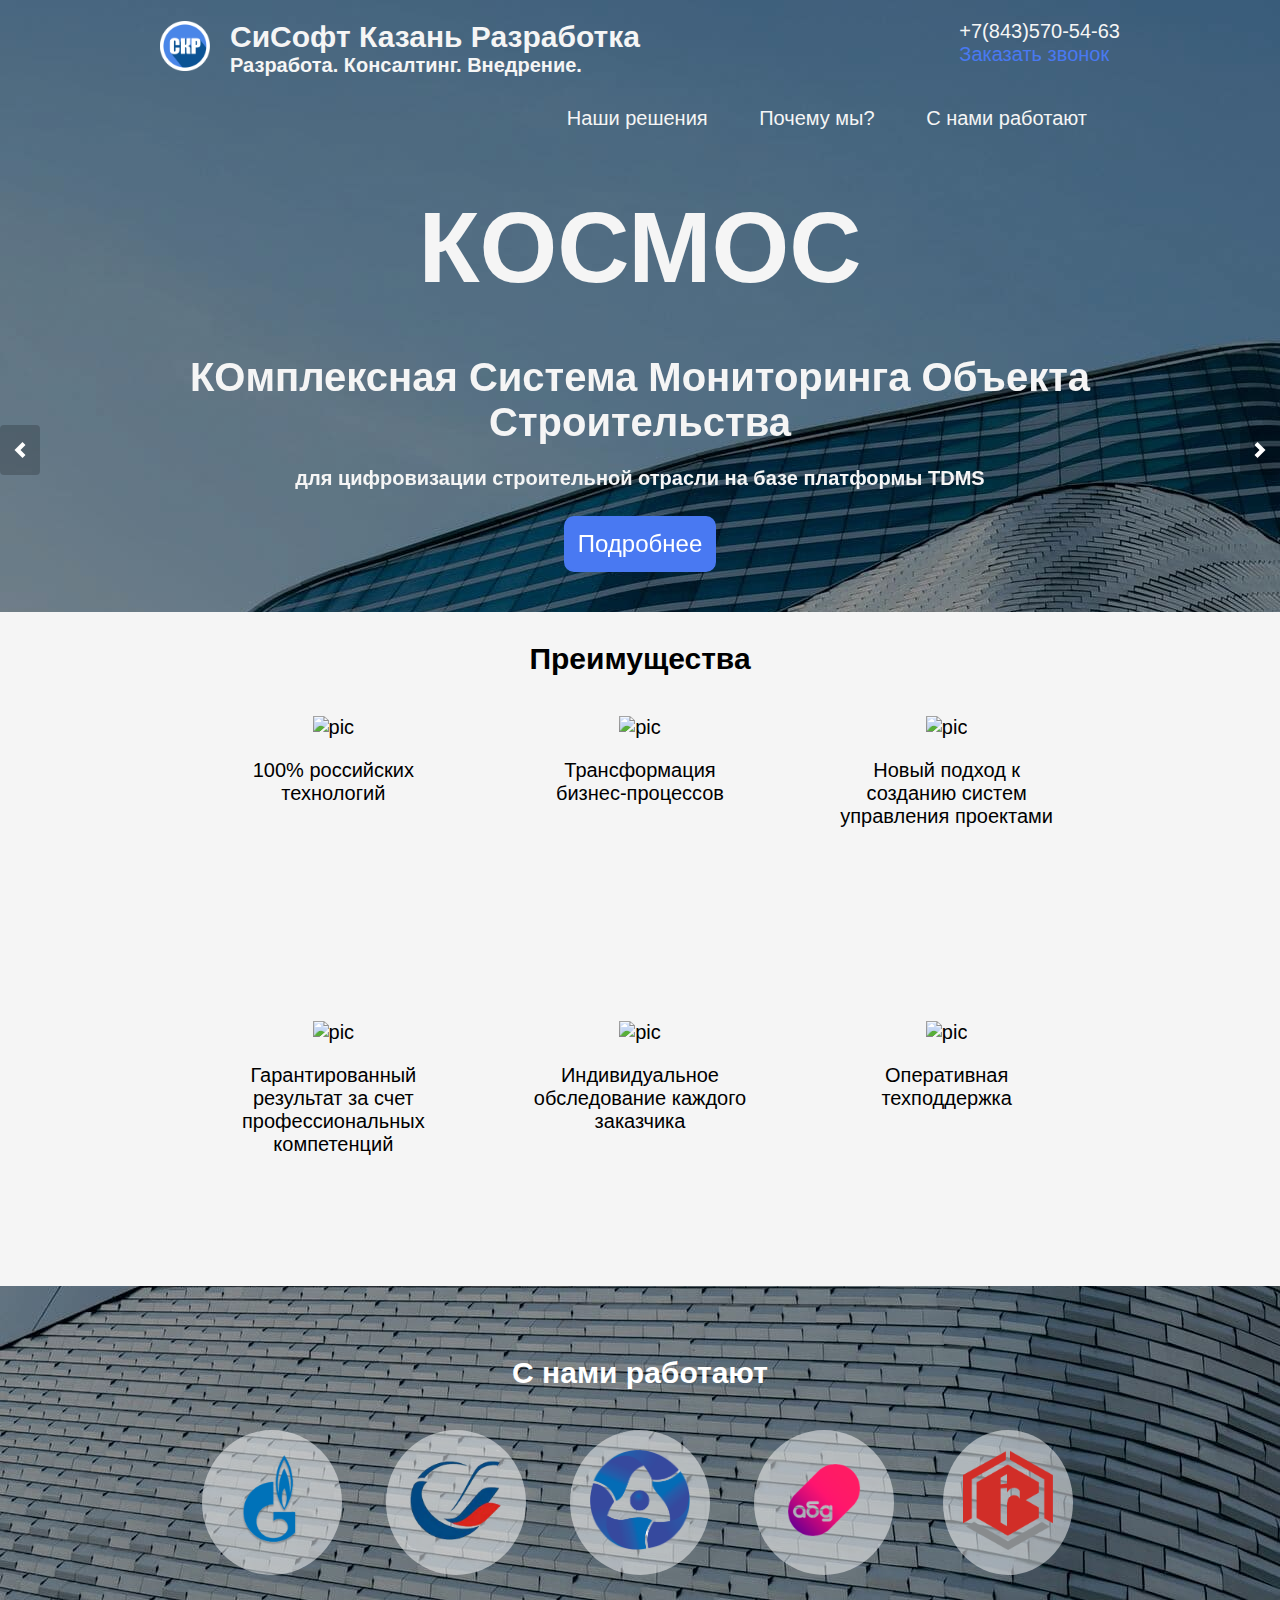
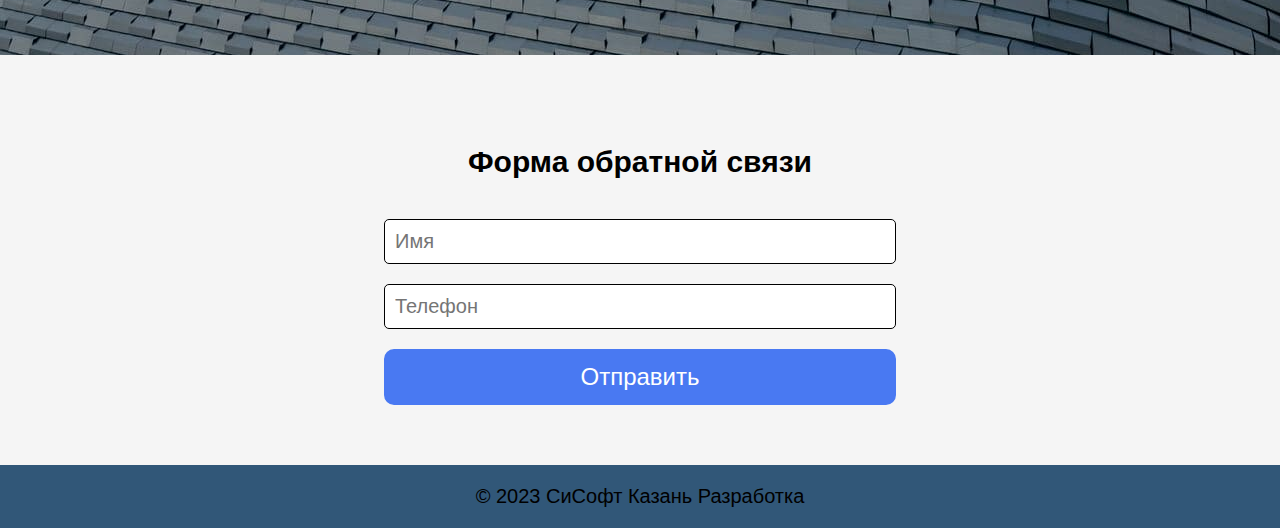
==== index.html @ 2f91ba8f "added new pages" ====
<!DOCTYPE html>
<html lang="en">

<head>
    <meta charset="UTF-8">
    <meta http-equiv="X-UA-Compatible" content="IE=edge">
    <meta name="viewport" content="width=device-width, initial-scale=1.0">
    <meta name="author" content="Sam Razumnyi">
    <title>СиСофт Казань Разработка</title>
    <meta name="description" content="Разработа и внедрение систем для строительства и проектирования. Консалтинг в области BIM-технологий">
    <link rel="icon" type="image/x-icon" href="./images/logo.png">

    <link rel="stylesheet" type="text/css" media="screen" href="./styles/style.min.css" />
    <link rel="stylesheet" type="text/css" media="screen and (max-device-width:680px)" href="./styles/mobile.min.css" />
    <link rel="stylesheet" href="styles/itc-slider.min.css">
</head>

<body>
    <div class="arrow" hidden="true" id="arrow" name="image-wrapper" onclick="scrollUp()">
        <img src="../images/arrow.png" style="display: inline;" width="50px" height="50px">
        <img src="../images/arrow-fill.png" style="display: none;" width="50px" height="50px">
    </div>

    <div id="toast" class="toast hidden">
        <span id="toast-message"></span>
    </div>

    <div id="mobileMenu" class="mobile-menu"></div>
    <div class="header" id="header">
        <div class="container">
            <div class="logo-wrapper">
                <a href="index.html">
                    <img class="logo" src="../images/logo.png" width="50" height="50" alt="logo">
                </a>
                <div class="logo-tagline">
                    <h2>СиСофт Казань Разработка</h3>
                    <h4>Разработа. Консалтинг. Внедрение.</h6>
                </div>
                <button class="header-open-menu-button" onclick="openMenu()">
                    <img src="./images/sidebar.png" alt="sidebar" width="40px" height="40px">
                </button>
            </div>

            <div id="headerContacts" class="header-contacts header-contacts-display">
                <div class="header-link"><a href="tel:88435705463" class="header_phone">+7(843)570-54-63</a></div>
                <div><a href="#form" class="header-link" style="color:#4979f2">Заказать звонок</a></div>
            </div>

            <div id="headerLinks" class="header-links header-links-display">
                <ul class="header-list">
                    <li><a href="#firstview" class="header-link mobile-button">Наши решения</a></li>
                    <li><a href="#advantage" class="header-link mobile-button">Почему мы?</a></li>
                    <li><a href="#clients" class="header-link mobile-button">С нами работают</a></li>
                </ul>
            </div>
        </div>
    </div>

    <div class="firstview" id="firstview">
        <div class="slider">
            <div class="slider__wrapper">
                <div class="container">
                    <div class="slider__items">
                        <div class="slider__item">
                            <div class="slider__item_content">
                                <h1>КОСМОС</h1>
                                <h3>КОмплексная Система Мониторинга Объекта Строительства</h3>
                                <h4>для цифровизации строительной отрасли на базе платформы TDMS</h4>
                                <a href="kosmos.html" class="firstview-button"
                                    target="_self">Подробнее</a>
                                <!-- <a href="https://youtu.be/vbPiiV7z6Ds" class="firstview-button"
                                    target="_blank">Видеопрезентация</a> -->
                            </div>
                        </div>

                        <div class="slider__item">
                            <div class="slider__item_content">
                                <h1>СУПРИДА</h1>
                                <h3>Система Управления ПРоектными и Инженерными ДАнными</h3>
                                <h4>для создания единого информационного пространства</h4>
                                <a href="suprida.html" class="firstview-button"
                                    target="_self">Подробнее</a>
                                <!-- <a href="https://youtu.be/HECT-aoYrMs" class="firstview-button"
                                    target="_blank">Видеопрезентация</a> -->
                            </div>
                        </div>

                        <div class="slider__item">
                            <div class="slider__item_content">
                                <h1>BIM</h1>
                                <h3>Информационное моделирование зданий</h3>
                                <h4>IT-решения для разработки BIM-проектов</h4>
                                <a href="bim.html" class="firstview-button"
                                    target="_self">Подробнее</a>
                                <!-- <a href="https://youtu.be/DSmZ6b1VN4s" class="firstview-button"
                                    target="_blank">Видеопрезентация</a> -->
                            </div>
                        </div>
                    </div>
                </div>
            </div>
            <button class="slider__control" data-slide="prev"></button>
            <button class="slider__control" data-slide="next"></button>
        </div>
    </div>

    <div class="advantage" id="advantage" style="height: auto;">
        <div class="container">
            <h2 class="caption">Преимущества</h2>
            <div class="advantage-items-wrapper">
                <div class="advantage-item" name="image-wrapper">
                    <img src="../images/shield-check.png" style="display: inline;" alt="pic">
                    <img src="../images/shield-fill-check.png" style="display: none;" alt="pic">
                    <p>100% российских технологий</p>
                </div>
                <div class="advantage-item" name="image-wrapper">
                    <img src="../images/calculator.png" style="display: inline;" alt="pic">
                    <img src="../images/calculator-fill.png" style="display: none;" alt="pic">
                    <p>Трансформация бизнес-процессов</p>
                </div>
                <div class="advantage-item" name="image-wrapper">
                    <img src="../images/graph-down.png" style="display: inline;" alt="pic">
                    <img src="../images/graph-up.png" style="display: none;" alt="pic">
                    <p>Новый подход к созданию систем управления проектами</p>
                </div>
                <div class="advantage-item" name="image-wrapper">
                    <img src="../images/trophy.png" style="display: inline;" alt="pic">
                    <img src="../images/trophy-fill.png" style="display: none;" alt="pic">
                    <p>Гарантированный результат за счет профессиональных компетенций</p>
                </div>
                <div class="advantage-item" name="image-wrapper">
                    <img src="../images/qr-code.png" style="display: inline;" alt="pic">
                    <img src="../images/qr-code-scan.png" style="display: none;" alt="pic">
                    <p>Индивидуальное обследование каждого заказчика</p>
                </div>
                <div class="advantage-item" name="image-wrapper">
                    <img src="../images/send-plus.png" style="display: inline;" alt="pic">
                    <img src="../images/send-plus-fill.png" style="display: none;" alt="pic">
                    <p>Оперативная техподдержка</p>
                </div>
            </div>
        </div>
    </div>

    <div id="clients" class="clients">
        <div class="container">

            <h2 class="caption clients_caption">С нами работают</h2>

            <div class="clients-items-wrapper">
                <div class="client_item">
                    <img src="../images/gazprom.png" alt="gazprom" width="100px" height="100px">
                </div>
                <div class="client_item">
                    <img src="../images/transneft.png" alt="transneft" width="100px" height="100px">
                </div>
                <div class="client_item">
                    <img src="../images/rosatom.png" alt="rosatom" width="100px" height="100px">
                </div>
                <div class="client_item">
                    <img src="../images/akbars.png" alt="akbars" width="100px" height="100px">
                </div>
                <div class="client_item">
                    <img src="../images/brio.png" alt="brio" width="90px" height="100px">
                </div>
            </div>

            <div class="slider mobile_slider">
                <div class="slider__wrapper">
                    <div class="slider__items slider__items_client">
                        <div class="slider__item slider__item_client">
                            <div class="client_item_mobile">
                                <img src="../images/gazprom.png" alt="gazprom" width="100px" height="100px">
                            </div>
                        </div>

                        <div class="slider__item slider__item_client">
                            <div class="client_item_mobile">
                                <img src="../images/transneft.png" alt="transneft" width="100px" height="100px">
                            </div>
                        </div>

                        <div class="slider__item slider__item_client">
                            <div class="client_item_mobile">
                                <img src="../images/rosatom.png" alt="rosatom" width="100px" height="100px">
                            </div>
                        </div>

                        <div class="slider__item slider__item_client">
                            <div class="client_item_mobile">
                                <img src="../images/akbars.png" alt="akbars" width="100px" height="100px">
                            </div>
                        </div>

                        <div class="slider__item slider__item_client">
                            <div class="client_item_mobile">
                                <img src="../images/brio.png" alt="brio" width="90px" height="100px">
                            </div>
                        </div>
                    </div>
                </div>
            </div>
        </div>
    </div>

    <div class="form" id="form">
        <div class="container">
            <h2 class="caption">Форма обратной связи</h2>
            <form novalidate>
                <input class="form-input" id="form-name" type="text" placeholder="Имя">
                <input class="form-input" id="form-phone" type="text" placeholder="Телефон">
                <button id="sendFormButton" class="form-button">Отправить</button>
            </form>
        </div>
    </div>
    
    <div class="footer">
        © 2023 СиСофт Казань Разработка
    </div>
</body>
<script src="./scripts/script.min.js"></script>
<script src="./scripts/itc-slider.min.js"></script>

</html>
---- styles/style.min.css ----
body{background:url(../images/background.jpg) no-repeat;padding:0;margin:0;font-size:20px;font-family:Arial,Helvetica,sans-serif;overflow-x:hidden}.arrow{position:fixed;z-index:9999;bottom:100px;right:20px}.toast{border-radius:1em;min-width:10vw;max-height:70px;background-color:#f5f5f5;padding:.5em;position:fixed;z-index:9999;bottom:20px;right:20px}.hidden{display:none}.container{width:1000px;box-sizing:border-box}@media screen and (max-width:1000px){.container{width:850px}.header{padding-left:0;padding-right:0}.logo-wrapper{margin:0}}@media screen and (max-width:800px){.container{width:100%}.logo-tagline{display:none}.advantage-items-wrapper{padding-left:0;padding-right:0;display:grid;grid-template-columns:repeat(2,1fr)!important}.advantage-item{text-align:center;min-height:25vh;max-height:40vh;margin:1em;padding:1em}.clients-items-wrapper{justify-items:center;margin:0;padding:0;display:grid;grid-template-columns:repeat(3,1fr)!important}.form{padding-left:20%!important;padding-right:20%!important}}.mobile-menu{display:none}.header{min-height:5em;max-height:10em;padding-left:5%;padding-right:5%;box-sizing:border-box;display:flex;justify-content:center}.header_bg{background-color:#315778}.logo-wrapper{margin:1em;padding:0;float:left;display:flex;align-items:center}.header-open-menu-button{display:none}.logo-tagline{color:#f5f5f5}.logo-tagline h2,h4{margin:0}.logo{margin-right:1em}.header-contacts{position:relative;display:inline-block;float:right;margin-top:1em;margin-right:1em}.header_phone{text-decoration:none;color:#f5f5f5}.header-contacts-display{display:inline-block}.header-links{margin-top:1em;width:100%;justify-content:end}.header-links-display{display:flex}ul.header-list{margin:0;padding:.5em}ul.header-list li{display:inline;margin-right:2em;padding:3px}.header-link{color:#f5f5f5;text-decoration:none;font-size:1em}.header-link:hover{opacity:.8}.firstview{margin:0;padding:0;padding-bottom:2em;display:flex;align-items:center;justify-content:center;box-sizing:border-box}.slider{max-width:100%;box-sizing:border-box}.slider__wrapper{display:flex;box-sizing:border-box}.mobile_slider{display:none}.slider__item_content{font-family:Arial,Helvetica,sans-serif;text-align:center;color:#f5f5f5;margin:0;padding:0;box-sizing:border-box}.slider__item_content h1{margin:0;margin-top:.2em;padding:.3em;font-size:5em;box-sizing:border-box;max-width:100%}.slider__item_content h3{margin:0;margin-top:.2em;padding:.3em;font-size:2em;box-sizing:border-box;max-width:100%}.slider__item_content h4{margin-bottom:1em;margin-top:.2em;padding:.3em;font-size:1em;box-sizing:border-box;max-width:100%}button{padding:.5em;border-radius:4px;font-size:1.2em;background-color:#4979f2;color:#fff;border:2px solid#4979f2;cursor:pointer}a.firstview-button{display:inline-block;padding:.5em;border-radius:10px;font-size:1.2em;background-color:#4979f2;color:#fff;border:2px solid#4979f2;cursor:pointer;text-decoration:none}.firstview-button:hover{background:rgba(0,0,0,0);border:2px solid #fff;min-width:10em}.advantage{height:100vh;background-color:#f5f5f5;box-sizing:border-box;display:flex;justify-content:center}.caption{text-align:center;margin:0;padding:0;padding-top:1em}.advantage-items-wrapper{justify-items:center;margin:0;padding-left:2em;padding-right:2em;display:grid;grid-template-columns:repeat(3,1fr)}.advantage-item{text-align:center;min-height:25vh;max-height:40vh;margin:1em;padding:1em}.clients{margin:0;padding-top:2em;padding-bottom:2em;box-sizing:border-box;display:flex;justify-content:center}.clients_caption{color:#fff}.clients-items-wrapper{justify-items:center;margin:0;padding:2em;display:grid;grid-template-columns:repeat(5,1fr)}.client_item{background-color:rgba(255,255,255,.5);border-radius:50%;margin:0;padding:1em}.form{display:flex;justify-content:center;height:auto;padding:3em;padding-left:30%;padding-right:30%;background-color:#f5f5f5}.form form{margin-top:2em}.form-input{display:block;width:100%;margin-bottom:1em;padding:.5em;font-size:1em;min-height:2em;border-radius:5px;border:1.5px solid #000;box-sizing:border-box}.form-input:hover{border:1.5px solid #4979f2}.form-button{padding:.5em;border-radius:10px;font-size:1.2em;background-color:#4979f2;color:#fff;width:100%}button.form-button:hover{background:rgba(0,0,0,0);color:#000;border-radius:5px}.footer{text-align:center;background-color:#315778;padding:1em}
---- styles/mobile.min.css ----
body{font-size:30px}.overflow_hidden{overflow-y:hidden}.container{width:100%}@media screen and (max-width:370px){.caption{font-size:30px}.firstview-button{padding:.2em!important;padding-top:.6em!important;padding-bottom:.6em!important;font-size:1em!important}.advantage-item{margin:0;padding:.5em}.advantage-item p{font-size:24px}}.header{width:100%;min-height:calc(.5em + 55px);padding-left:0;padding-right:0;padding-bottom:.3em;position:fixed;z-index:2}.mobile-menu-active{display:block;position:fixed;width:100%;height:100%;z-index:1;background-color:rgba(49,87,120,1)}.logo-wrapper{width:100%;position:relative;margin:0}.header-open-menu-button{border:0;display:block;position:absolute;background-color:rgba(0,0,0,0);width:50px;height:50px;right:0;padding:0;margin-top:.5em;margin-right:.5em;z-index:3}.logo{margin-top:.5em;margin-left:.5em;z-index:3}.logo-tagline{display:none}.header-contacts{position:fixed;display:block;top:calc(2em + 60px);right:1em;margin-top:0;margin-right:0;z-index:3}.header-contacts-display,.header-links-display{display:none}.header-links{position:fixed;bottom:1em;margin:auto;padding:0;width:100%;justify-content:none;z-index:3}ul.header-list{margin:0;padding:0;width:100%}ul.header-list li{display:block;margin-right:0;padding:0}.header-link{font-size:1em;z-index:4}.mobile-button{display:block;padding:1em;margin-bottom:1em;width:100%}.firstview{margin:0;padding:0;display:flex;align-items:center;justify-content:center;height:calc(100vh - .5em - 55px);max-width:100%}.slider__item_content{text-align:center;color:#f5f5f5;margin:0;padding:0;max-width:auto}.slider__item_content h1{margin:0;margin-top:.5em;padding:.3em;font-size:1.7em;box-sizing:border-box}.slider__item_content h3{margin:0;margin-top:.5em;padding:.3em;font-size:1em;box-sizing:border-box}.slider__item_content h4{margin-bottom:1em;margin-top:.5em;padding:.3em;font-size:.8em;font-style:italic;box-sizing:border-box}.advantage-items-wrapper{padding-left:0;padding-right:0;grid-template-columns:1fr!important}.clients{display:flex;justify-content:center;padding-top:1em;padding-bottom:1em}.clients_caption{margin-top:.5em;margin-bottom:1em;padding:0}.clients-items-wrapper{display:none}.mobile_slider{display:block}.slider__items_client{width:100%;box-sizing:border-box}.slider__item_client{padding-left:0!important;padding-right:0!important;display:flex;justify-content:center;box-sizing:border-box}.client_item_mobile{background-color:rgba(255,255,255,.5);border-radius:50%;margin:0;padding:1em}.form{padding:.3em;padding-left:1em!important;padding-right:1em!important}.footer{padding:.3em;font-size:24px}
---- styles/itc-slider.min.css ----
*/.slider{position:relative}.slider__container{overflow:hidden}.slider__wrapper{overflow:hidden}.slider__items{display:flex;transition:transform .5s ease;will-change:transform}.slider_disable-transition{transition:none}.slider__item{flex:0 0 100%;max-width:100%;user-select:none;will-change:transform}.slider__control{position:absolute;top:50%;display:flex;justify-content:center;align-items:center;width:40px;height:50px;color:#fff;text-align:center;background:rgb(0 0 0 / 20%);border:none;transform:translateY(-50%);cursor:pointer}.slider__control_hide{display:none}.slider__control[data-slide=prev]{left:0}.slider__control[data-slide=next]{right:0}.slider__control:focus,.slider__control:hover{color:#fff;text-decoration:none;background:rgb(0 0 0 / 30%);outline:0}.slider__control::before{content:"";display:inline-block;width:20px;height:20px;background:transparent no-repeat center center;background-size:100% 100%}.slider__control[data-slide=prev]::before{background-image:url("data:image/svg+xml;charset=utf8,%3Csvg xmlns='http://www.w3.org/2000/svg' fill='%23fff' viewBox='0 0 8 8'%3E%3Cpath d='M5.25 0l-4 4 4 4 1.5-1.5-2.5-2.5 2.5-2.5-1.5-1.5z'/%3E%3C/svg%3E")}.slider__control[data-slide=next]::before{background-image:url("data:image/svg+xml;charset=utf8,%3Csvg xmlns='http://www.w3.org/2000/svg' fill='%23fff' viewBox='0 0 8 8'%3E%3Cpath d='M2.75 0l-1.5 1.5 2.5 2.5-2.5 2.5 1.5 1.5 4-4-4-4z'/%3E%3C/svg%3E")}.slider__indicators{position:absolute;right:0;bottom:0;left:0;z-index:15;display:flex;justify-content:center;margin:0 15%;padding-left:0;list-style:none}.slider__indicators li{flex:0 1 auto;box-sizing:content-box;width:30px;height:5px;margin-right:3px;margin-left:3px;text-indent:-999px;background-color:rgb(255 255 255 / 50%);background-clip:padding-box;border-top:15px solid transparent;border-bottom:15px solid transparent;cursor:pointer}.slider__indicators li.active{background-color:rgb(255 255 255 / 90%)}
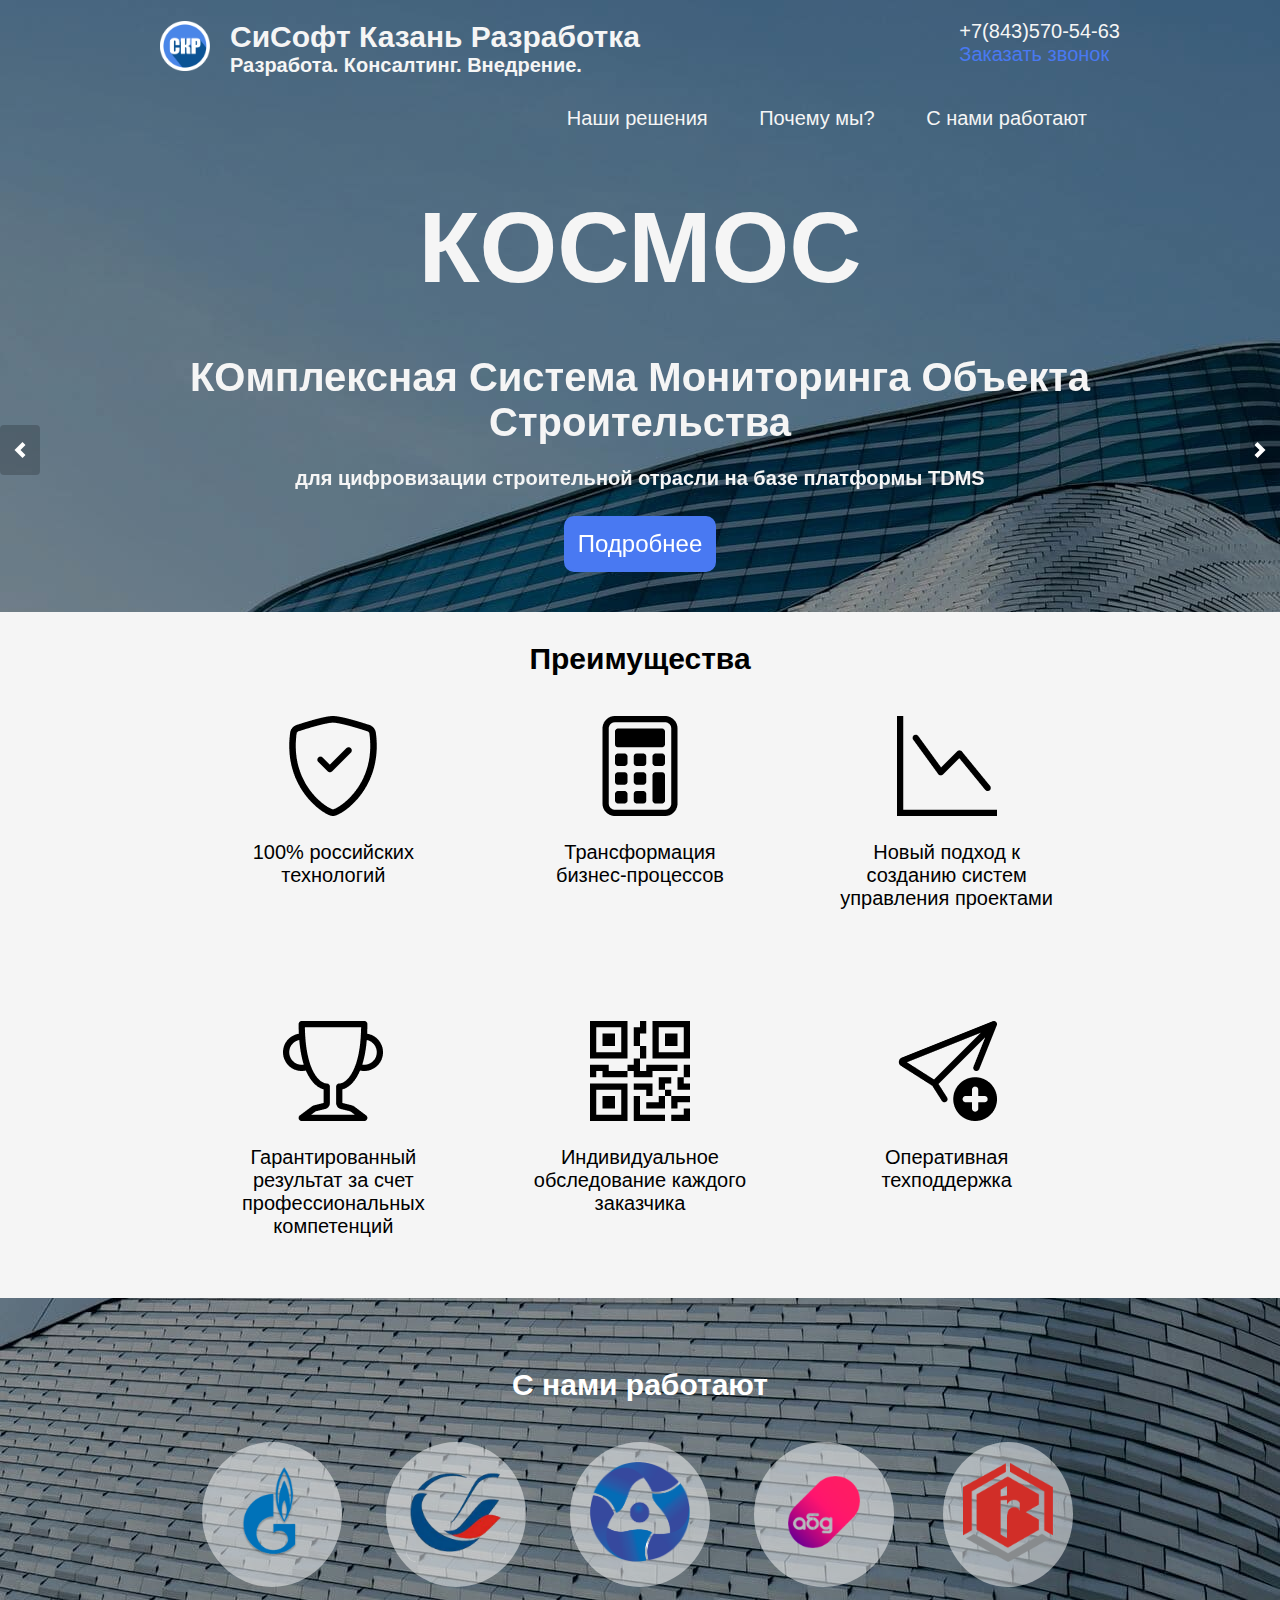
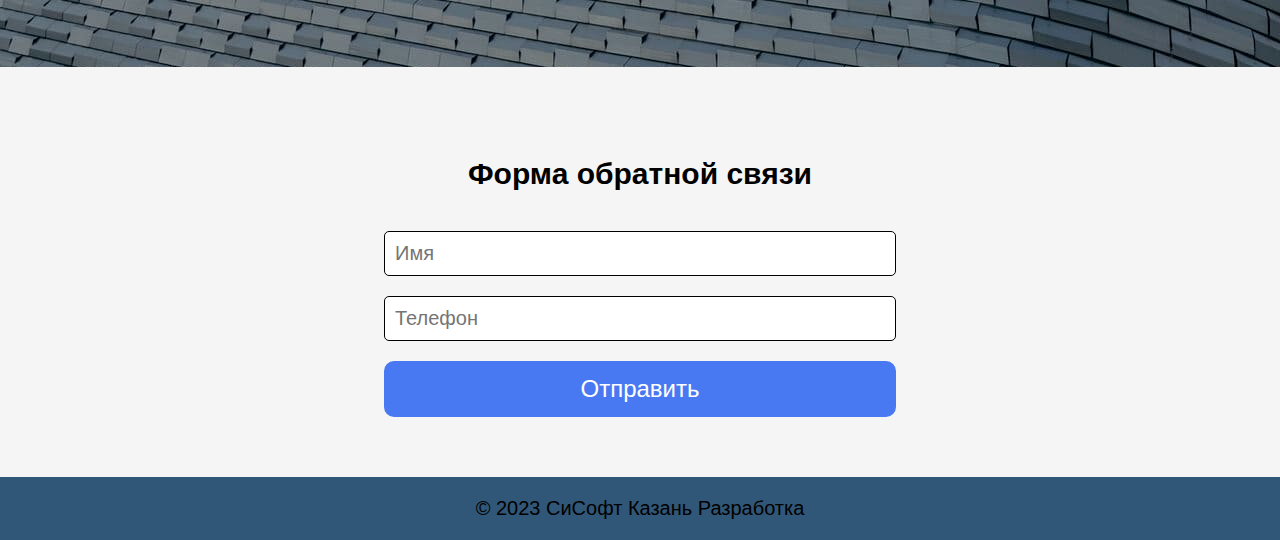
==== commit c292ec87: "Merge branch 'master' of https://github.com/srazumnii/CSdev-site" ====
--- a/index.html
+++ b/index.html
@@ -17,7 +17,7 @@
 
 <body>
     <div class="arrow" hidden="true" id="arrow" name="image-wrapper" onclick="scrollUp()">
-        <img src="../images/arrow.png" style="display: inline;" width="50px" height="50px">
+        <img src="../images/arrow-min.svg" style="display: inline;" width="50px" height="50px">
         <img src="../images/arrow-fill.png" style="display: none;" width="50px" height="50px">
     </div>
 
@@ -37,7 +37,7 @@
                     <h4>Разработа. Консалтинг. Внедрение.</h6>
                 </div>
                 <button class="header-open-menu-button" onclick="openMenu()">
-                    <img src="./images/sidebar.png" alt="sidebar" width="40px" height="40px">
+                    <img src="./images/sidebar-min.svg" alt="sidebar" width="40px" height="40px">
                 </button>
             </div>
 
@@ -109,33 +109,33 @@
             <h2 class="caption">Преимущества</h2>
             <div class="advantage-items-wrapper">
                 <div class="advantage-item" name="image-wrapper">
-                    <img src="../images/shield-check.png" style="display: inline;" alt="pic">
-                    <img src="../images/shield-fill-check.png" style="display: none;" alt="pic">
+                    <img src="../images/shield-check-min.svg" style="display: inline;" alt="pic">
+                    <img src="../images/shield-fill-check-min.svg" style="display: none;" alt="pic">
                     <p>100% российских технологий</p>
                 </div>
                 <div class="advantage-item" name="image-wrapper">
-                    <img src="../images/calculator.png" style="display: inline;" alt="pic">
-                    <img src="../images/calculator-fill.png" style="display: none;" alt="pic">
+                    <img src="../images/calculator-min.svg" style="display: inline;" alt="pic">
+                    <img src="../images/calculator-fill-min.svg" style="display: none;" alt="pic">
                     <p>Трансформация бизнес-процессов</p>
                 </div>
                 <div class="advantage-item" name="image-wrapper">
-                    <img src="../images/graph-down.png" style="display: inline;" alt="pic">
-                    <img src="../images/graph-up.png" style="display: none;" alt="pic">
+                    <img src="../images/graph-down-min.svg" style="display: inline;" alt="pic">
+                    <img src="../images/graph-up-min.svg" style="display: none;" alt="pic">
                     <p>Новый подход к созданию систем управления проектами</p>
                 </div>
                 <div class="advantage-item" name="image-wrapper">
-                    <img src="../images/trophy.png" style="display: inline;" alt="pic">
-                    <img src="../images/trophy-fill.png" style="display: none;" alt="pic">
+                    <img src="../images/trophy-min.svg" style="display: inline;" alt="pic">
+                    <img src="../images/trophy-fill-min.svg" style="display: none;" alt="pic">
                     <p>Гарантированный результат за счет профессиональных компетенций</p>
                 </div>
                 <div class="advantage-item" name="image-wrapper">
-                    <img src="../images/qr-code.png" style="display: inline;" alt="pic">
-                    <img src="../images/qr-code-scan.png" style="display: none;" alt="pic">
+                    <img src="../images/qr-code-min.svg" style="display: inline;" alt="pic">
+                    <img src="../images/qr-code-scan-min.svg" style="display: none;" alt="pic">
                     <p>Индивидуальное обследование каждого заказчика</p>
                 </div>
                 <div class="advantage-item" name="image-wrapper">
-                    <img src="../images/send-plus.png" style="display: inline;" alt="pic">
-                    <img src="../images/send-plus-fill.png" style="display: none;" alt="pic">
+                    <img src="../images/send-plus-min.svg" style="display: inline;" alt="pic">
+                    <img src="../images/send-plus-fill-min.svg" style="display: none;" alt="pic">
                     <p>Оперативная техподдержка</p>
                 </div>
             </div>
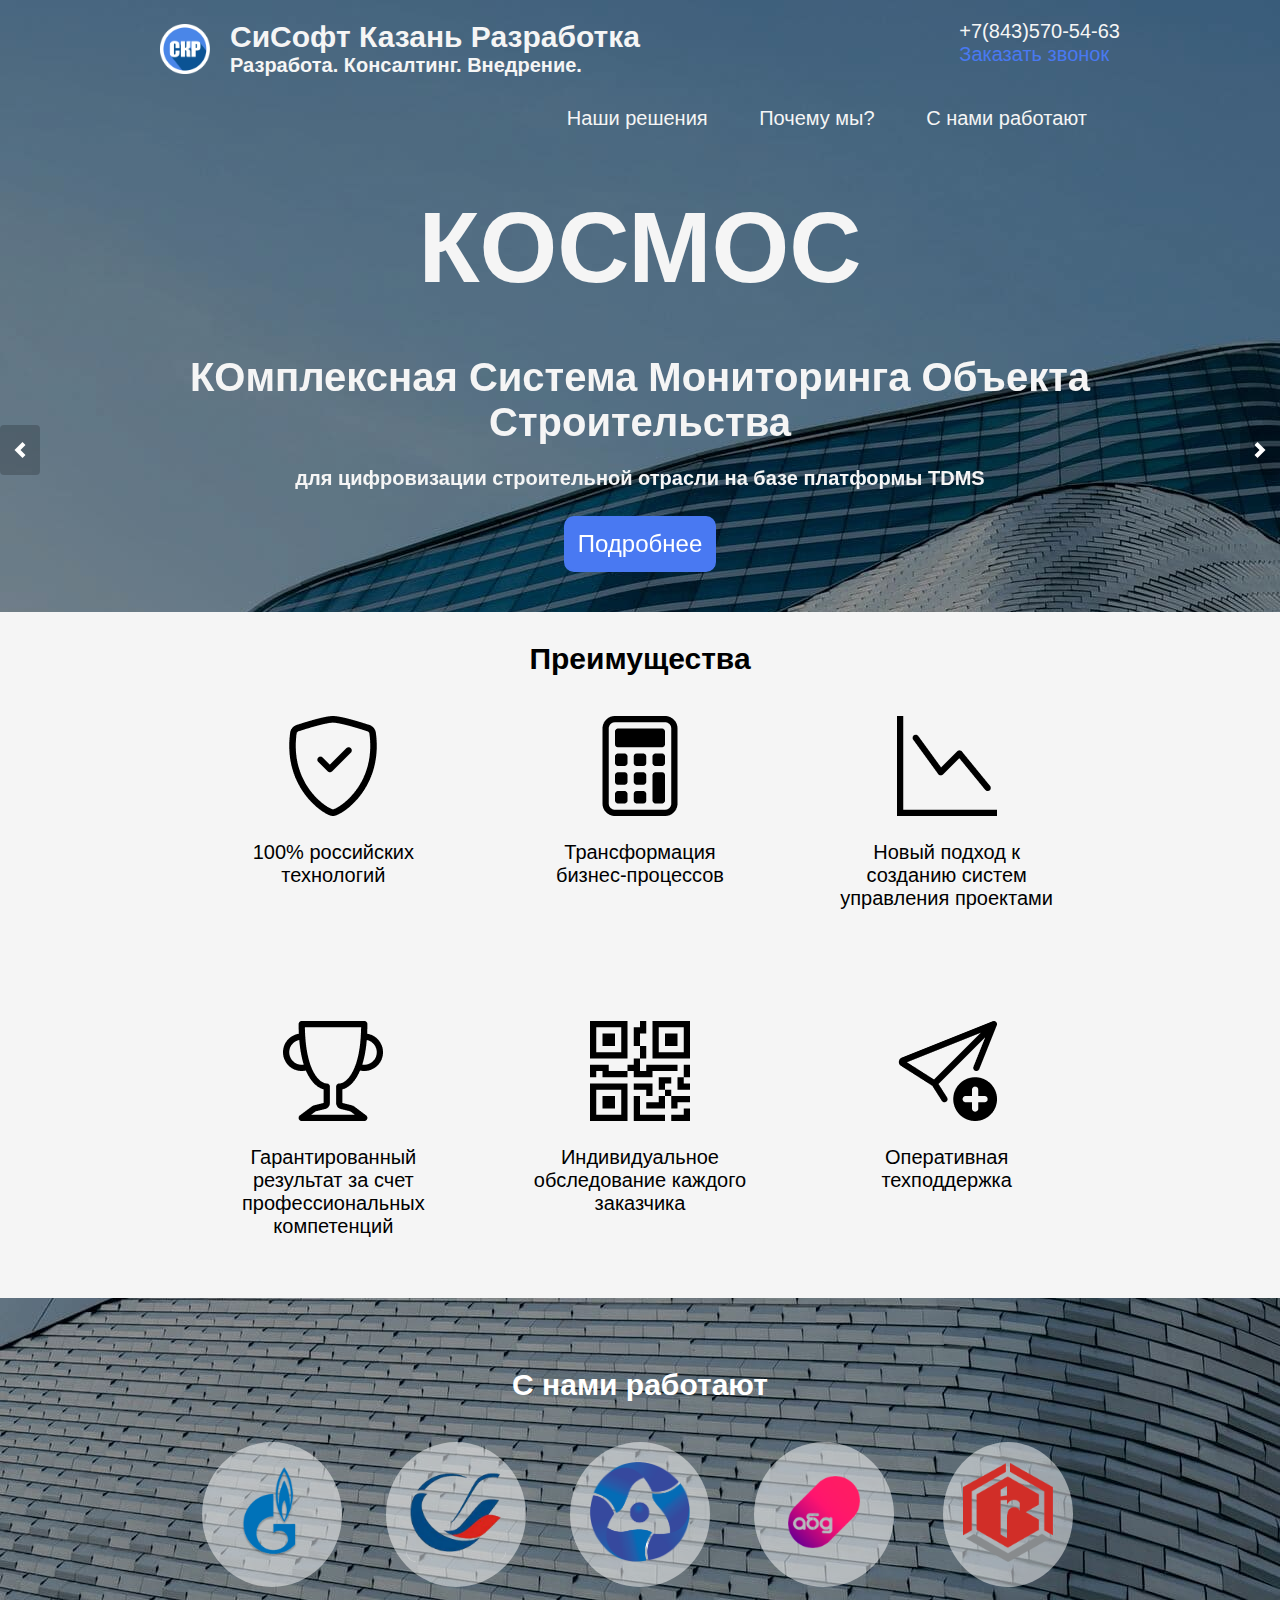
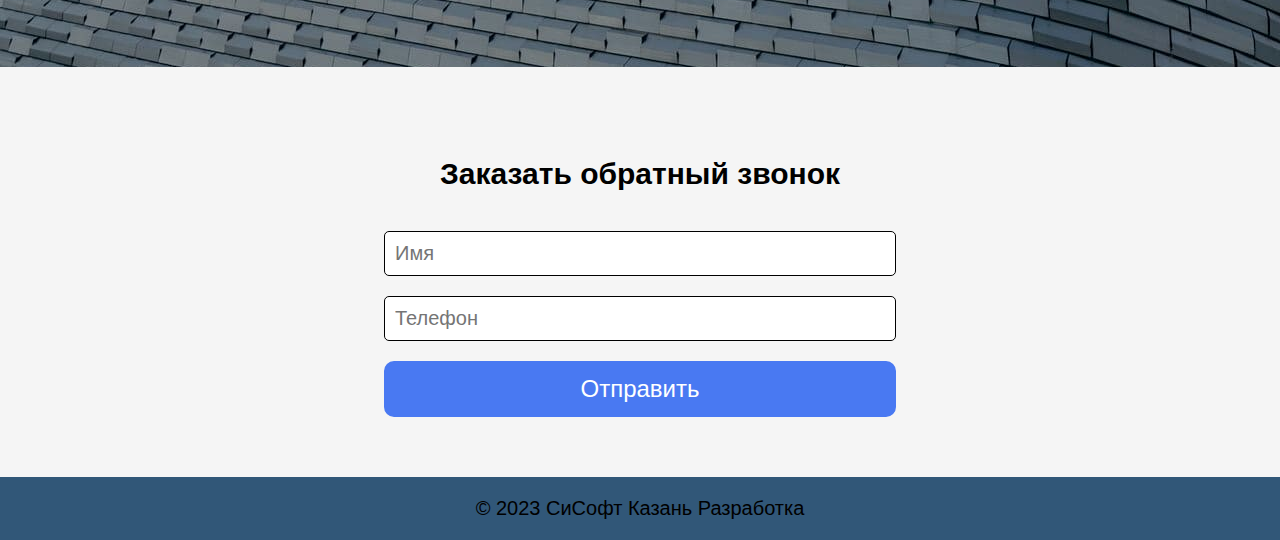
==== commit 9c5051fb: "new updates" ====
--- a/index.html
+++ b/index.html
@@ -28,18 +28,20 @@
     <div id="mobileMenu" class="mobile-menu"></div>
     <div class="header" id="header">
         <div class="container">
-            <div class="logo-wrapper">
-                <a href="index.html">
+            <a href="index.html">
+                <div class="logo-wrapper">
+
                     <img class="logo" src="../images/logo.png" width="50" height="50" alt="logo">
-                </a>
-                <div class="logo-tagline">
-                    <h2>СиСофт Казань Разработка</h3>
-                    <h4>Разработа. Консалтинг. Внедрение.</h6>
-                </div>
-                <button class="header-open-menu-button" onclick="openMenu()">
-                    <img src="./images/sidebar-min.svg" alt="sidebar" width="40px" height="40px">
-                </button>
-            </div>
+
+                    <div class="logo-tagline">
+                        <h2>СиСофт Казань Разработка</h3>
+                            <h4>Разработа. Консалтинг. Внедрение.</h4>
+                    </div>
+                    <button class="header-open-menu-button" onclick="openMenu()">
+                        <img src="./images/sidebar.png" alt="sidebar" width="40px" height="40px">
+                    </button>
+                </div>
+            </a>
 
             <div id="headerContacts" class="header-contacts header-contacts-display">
                 <div class="header-link"><a href="tel:88435705463" class="header_phone">+7(843)570-54-63</a></div>
@@ -205,10 +207,10 @@
 
     <div class="form" id="form">
         <div class="container">
-            <h2 class="caption">Форма обратной связи</h2>
+            <h2 class="caption">Заказать обратный звонок</h2>
             <form novalidate>
-                <input class="form-input" id="form-name" type="text" placeholder="Имя">
-                <input class="form-input" id="form-phone" type="text" placeholder="Телефон">
+                <input id="form_name" class="form-input" type="text" placeholder="Имя">
+                <input id="form_phone" class="form-input" type="text" placeholder="Телефон">
                 <button id="sendFormButton" class="form-button">Отправить</button>
             </form>
         </div>
@@ -218,7 +220,8 @@
         © 2023 СиСофт Казань Разработка
     </div>
 </body>
-<script src="./scripts/script.min.js"></script>
+<script src="./scripts/script.js"></script>
+<!-- <script src="./scripts/script.min.js"></script> -->
 <script src="./scripts/itc-slider.min.js"></script>
 
 </html>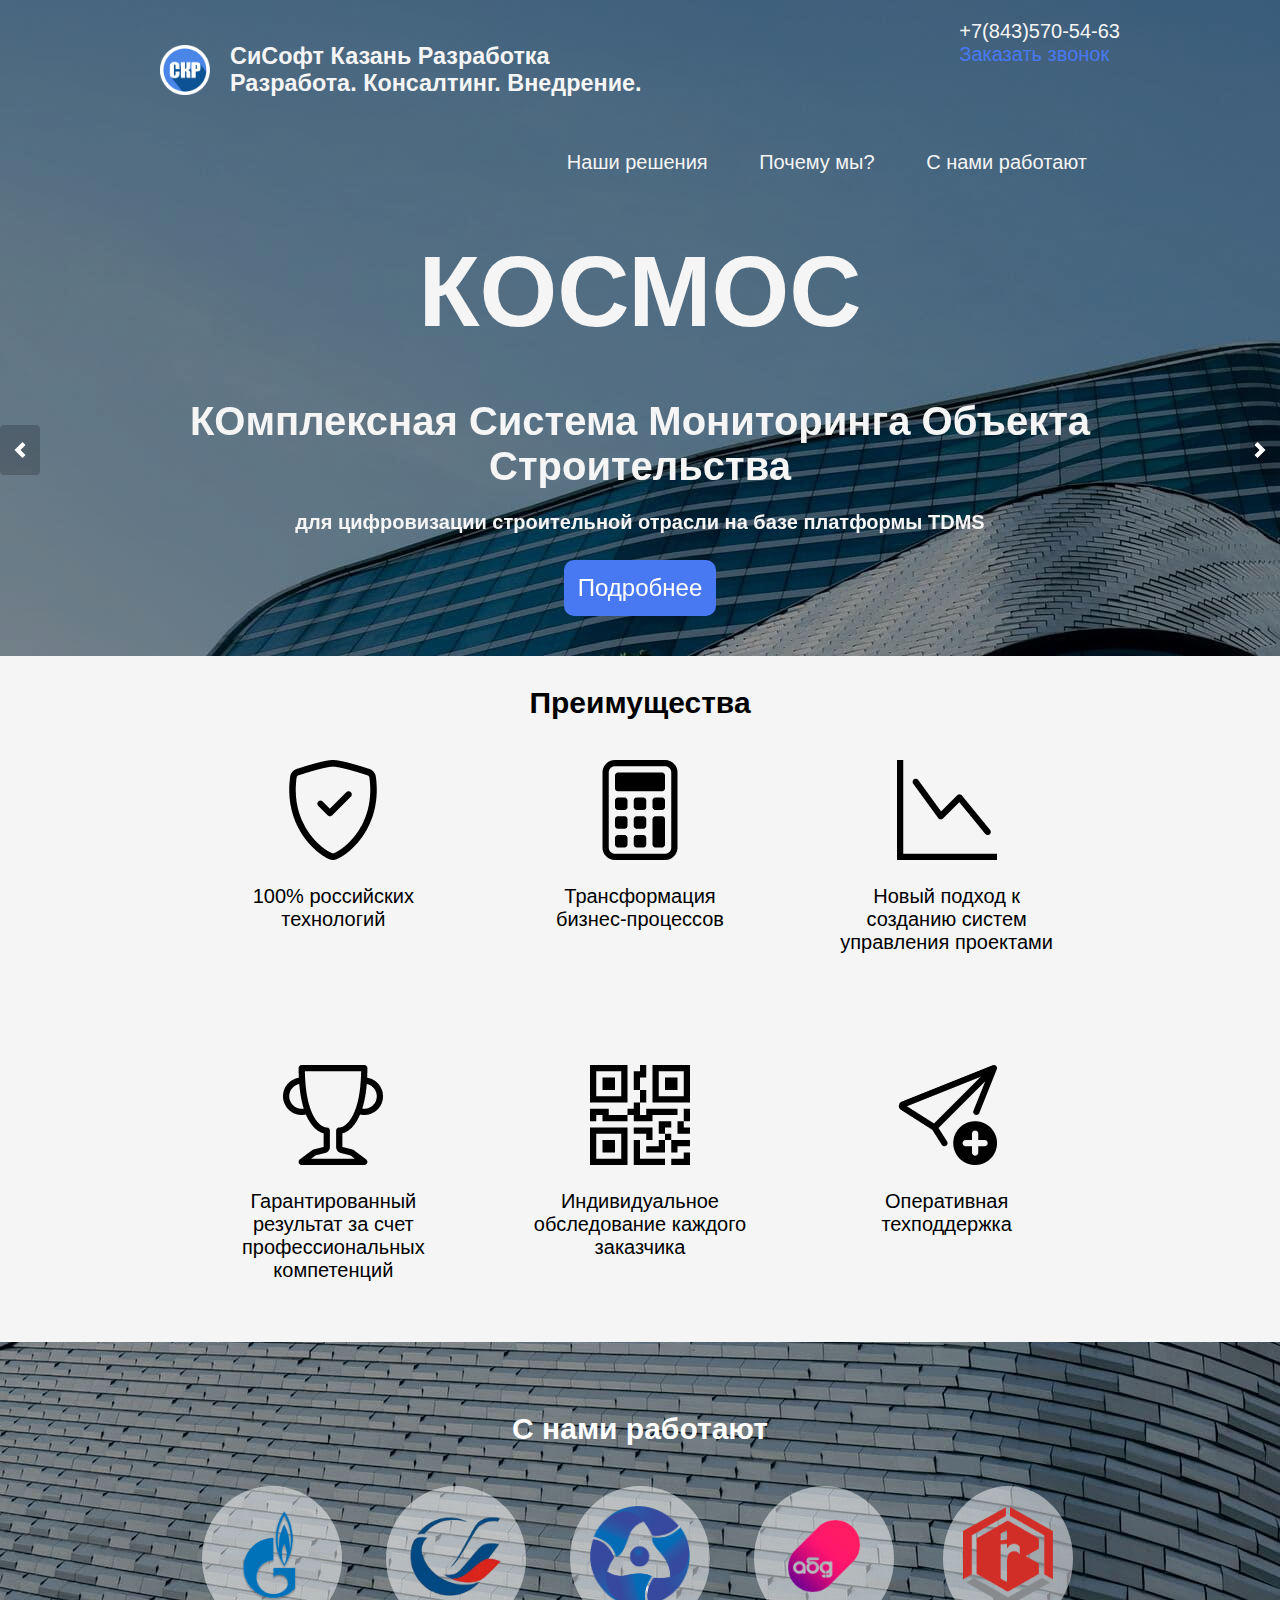
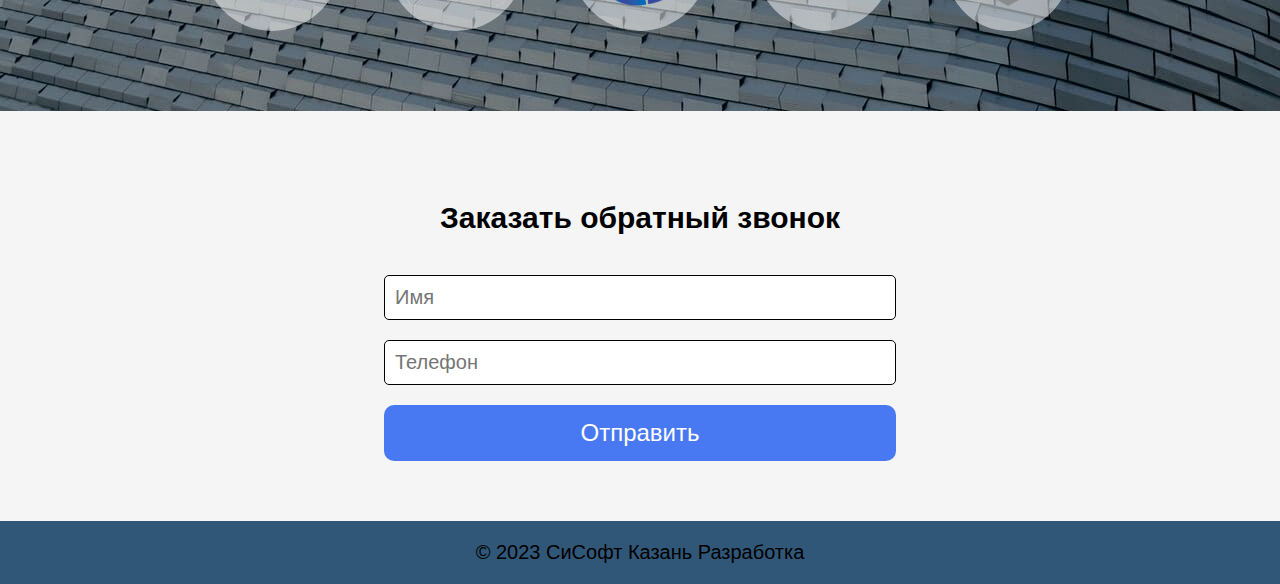
==== commit 71711f35: "эта версия на сайте" ====
--- a/index.html
+++ b/index.html
@@ -7,10 +7,11 @@
     <meta name="viewport" content="width=device-width, initial-scale=1.0">
     <meta name="author" content="Sam Razumnyi">
     <title>СиСофт Казань Разработка</title>
-    <meta name="description" content="Разработа и внедрение систем для строительства и проектирования. Консалтинг в области BIM-технологий">
+    <meta name="description"
+        content="Разработа и внедрение систем для строительства и проектирования. Консалтинг в области BIM-технологий">
     <link rel="icon" type="image/x-icon" href="./images/logo.png">
 
-    <link rel="stylesheet" type="text/css" media="screen" href="./styles/style.min.css" />
+    <link rel="stylesheet" type="text/css" media="screen" href="./styles/style.css" />
     <link rel="stylesheet" type="text/css" media="screen and (max-device-width:680px)" href="./styles/mobile.min.css" />
     <link rel="stylesheet" href="styles/itc-slider.min.css">
 </head>
@@ -34,8 +35,11 @@
                     <img class="logo" src="../images/logo.png" width="50" height="50" alt="logo">
 
                     <div class="logo-tagline">
-                        <h2>СиСофт Казань Разработка</h3>
-                            <h4>Разработа. Консалтинг. Внедрение.</h4>
+                        <h3>
+                            СиСофт Казань Разработка
+                            <br>
+                            Разработа. Консалтинг. Внедрение.
+                        </h3>
                     </div>
                     <button class="header-open-menu-button" onclick="openMenu()">
                         <img src="./images/sidebar.png" alt="sidebar" width="40px" height="40px">
@@ -68,10 +72,7 @@
                                 <h1>КОСМОС</h1>
                                 <h3>КОмплексная Система Мониторинга Объекта Строительства</h3>
                                 <h4>для цифровизации строительной отрасли на базе платформы TDMS</h4>
-                                <a href="kosmos.html" class="firstview-button"
-                                    target="_self">Подробнее</a>
-                                <!-- <a href="https://youtu.be/vbPiiV7z6Ds" class="firstview-button"
-                                    target="_blank">Видеопрезентация</a> -->
+                                <a href="kosmos.html" class="firstview-button" target="_self">Подробнее</a>
                             </div>
                         </div>
 
@@ -80,22 +81,16 @@
                                 <h1>СУПРИДА</h1>
                                 <h3>Система Управления ПРоектными и Инженерными ДАнными</h3>
                                 <h4>для создания единого информационного пространства</h4>
-                                <a href="suprida.html" class="firstview-button"
-                                    target="_self">Подробнее</a>
-                                <!-- <a href="https://youtu.be/HECT-aoYrMs" class="firstview-button"
-                                    target="_blank">Видеопрезентация</a> -->
+                                <a href="suprida.html" class="firstview-button" target="_self">Подробнее</a>
                             </div>
                         </div>
 
                         <div class="slider__item">
                             <div class="slider__item_content">
-                                <h1>BIM</h1>
-                                <h3>Информационное моделирование зданий</h3>
-                                <h4>IT-решения для разработки BIM-проектов</h4>
-                                <a href="bim.html" class="firstview-button"
-                                    target="_self">Подробнее</a>
-                                <!-- <a href="https://youtu.be/DSmZ6b1VN4s" class="firstview-button"
-                                    target="_blank">Видеопрезентация</a> -->
+                                <h1>TIM</h1>
+                                <h3>Технологии информационного моделирования</h3>
+                                <h4>IT-решения для разработки TIM-проектов</h4>
+                                <a href="tim.html" class="firstview-button" target="_self">Подробнее</a>
                             </div>
                         </div>
                     </div>
@@ -215,13 +210,12 @@
             </form>
         </div>
     </div>
-    
+
     <div class="footer">
         © 2023 СиСофт Казань Разработка
     </div>
 </body>
 <script src="./scripts/script.js"></script>
-<!-- <script src="./scripts/script.min.js"></script> -->
 <script src="./scripts/itc-slider.min.js"></script>
 
 </html>--- a/styles/style.css
+++ b/styles/style.css
@@ -0,0 +1,418 @@
+body {
+    background: url("../images/background.jpg") no-repeat;
+    padding: 0px;
+    margin: 0px;
+    font-size: 20px;
+    font-family: Arial, Helvetica, sans-serif;
+    overflow-x: hidden;
+}
+
+.arrow {
+    position: fixed;
+    z-index: 9999;
+    bottom: 100px;
+    right: 20px;
+}
+
+.toast {
+    border-radius: 1em;
+    min-width: 10vw;
+    max-height: 70px;
+    background-color: whitesmoke;
+    padding: 0.5em;
+    position: fixed;
+    z-index: 9999;
+    bottom: 20px;
+    right: 20px;
+}
+
+.hidden {
+    display: none;
+}
+
+.container {
+    width: 1000px;
+    box-sizing: border-box;
+}
+
+@media screen and (max-width: 1000px) {
+    .container {
+        width: 850px;
+    }
+
+    .header {
+        padding-left: 0em;
+        padding-right: 0em;
+    }
+
+    .logo-wrapper {
+        margin: 0em;
+    }
+}
+
+@media screen and (max-width: 800px) {
+    .container {
+        width: 100%;
+    }
+
+    .logo-tagline {
+        display: none;
+    }
+
+    .advantage-items-wrapper {
+        padding-left: 0em;
+        padding-right: 0em;
+        display: grid;
+        grid-template-columns: repeat(2, 1fr) !important;
+    }
+    
+    .advantage-item {
+        text-align: center;
+        min-height: 25vh;
+        max-height: 40vh;
+        margin: 1em;
+        padding: 1em;
+    }
+
+    .clients-items-wrapper {
+        justify-items: center;
+        margin: 0em;
+        padding: 0em;
+        display: grid;
+        grid-template-columns: repeat(3, 1fr) !important;
+    }
+
+    .form {
+        padding-left: 20% !important;
+        padding-right: 20% !important;
+    }
+}
+
+.mobile-menu {
+    display: none;
+}
+
+.header {
+    min-height: 5em;
+    max-height: 10em;
+    padding-left: 5%;
+    padding-right: 5%;
+    box-sizing: border-box;
+    display: flex;
+    justify-content: center;
+}
+
+.header_bg {
+    background-color: #315778;
+}
+
+.logo-wrapper {
+    margin: 1em;
+    padding: 0px;
+    float: left;
+    display: flex;
+    align-items: center;
+}
+
+.header-open-menu-button {
+  display: none;  
+}
+
+.logo-tagline {
+    color: whitesmoke;
+}
+
+.logo-tagline h2, h4 {
+    margin: 0px;
+}
+
+.logo {
+    margin-right: 1em;
+}
+
+.header-contacts {
+    position: relative;
+    display: inline-block;
+    float: right;
+    margin-top: 1em;
+    margin-right: 1em;
+}
+
+.header_phone {
+    text-decoration: none;
+    color: whitesmoke;
+}
+
+.header-contacts-display {
+    display: inline-block;
+}
+
+.header-links {
+    margin-top: 1em;
+    width: 100%;
+    justify-content: end;
+}
+
+.header-links-display {
+    display: flex;
+}
+
+ul.header-list {
+    margin: 0;
+    padding: 0.5em;
+}
+
+ul.header-list li {
+    display: inline;
+    margin-right: 2em;
+    padding: 3px;
+}
+
+.header-link {
+    color: whitesmoke;
+    text-decoration: none;
+    font-size: 1em;
+}
+
+
+.header-link:hover {
+    opacity: 0.8;
+}
+
+.firstview {
+    margin: 0em;
+    padding: 0em;
+    padding-bottom: 2em;
+    display: flex;
+    align-items: center;
+    justify-content: center;
+    box-sizing: border-box;
+}
+
+.slider {
+    max-width: 100%;
+    box-sizing: border-box;
+}
+
+.slider__wrapper {
+    display: flex;
+    box-sizing: border-box;
+}
+
+.mobile_slider {
+    display: none;
+}
+
+.text_container {
+    background-color: whitesmoke;
+    padding: 1em;
+    height: 500px;
+    overflow-y: scroll;
+}
+
+.text_container p {
+    margin-bottom: 0.5em;
+}
+
+.text_caption_style {
+    font-family: Arial, Helvetica, sans-serif;
+    margin: 1em;
+    padding: 0px;
+}
+
+.text_style {
+    font-family: Arial, Helvetica, sans-serif;
+    margin: 0em;
+    padding: 0px;
+}
+
+.table_price {
+    margin:1em;
+    border:1px solid black;
+    border-collapse: collapse;
+}
+
+.table_price th, td {
+    padding:0.5em;
+    border:1px solid black;
+}
+
+.table_price td:last-child {
+    text-align: center;
+    min-width: 100px;
+}
+
+.slider__item_content {
+    font-family: Arial, Helvetica, sans-serif;
+    text-align: center;
+    color: whitesmoke;
+    margin: 0em;
+    padding: 0px;
+    box-sizing: border-box;
+}
+
+.slider__item_content h1 {
+    margin: 0em;
+    margin-top: 0.2em;
+    padding: 0.3em;
+    font-size: 5em;
+    box-sizing: border-box;
+    max-width: 100%;
+}
+
+.slider__item_content h3 {
+    margin: 0em;
+    margin-top: 0.2em;
+    padding: 0.3em;
+    font-size: 2em;
+    box-sizing: border-box;
+    max-width: 100%;
+}
+
+.slider__item_content h4 {
+    margin-bottom: 1em;
+    margin-top: 0.2em;
+    padding: 0.3em;
+    font-size: 1em;
+    box-sizing: border-box;
+    max-width: 100%;
+}
+
+button {
+    padding: 0.5em;
+    border-radius: 4px;
+    font-size: 1.2em;
+    background-color: #4979f2;
+    color: white;
+    border: 2px solid#4979f2;
+    cursor: pointer;
+}
+
+a.firstview-button {
+    display: inline-block;
+    padding: 0.5em;
+    border-radius: 10px;
+    font-size: 1.2em;
+    background-color: #4979f2;
+    color: white;
+    border: 2px solid#4979f2;
+    cursor: pointer;
+    text-decoration: none;
+}
+
+.firstview-button:hover {
+    background: rgba(0, 0, 0, 0);
+    border: 2px solid white;
+    min-width: 10em;
+}
+
+.advantage {
+    height: 100vh;
+    background-color: whitesmoke;
+    box-sizing: border-box;
+    display: flex;
+    justify-content: center;
+}
+
+.caption {
+    text-align: center;
+    margin: 0em;
+    padding: 0em;
+    padding-top: 1em;
+}
+
+.advantage-items-wrapper {
+    justify-items: center;
+    margin: 0em;
+    padding-left: 2em;
+    padding-right: 2em;
+    display: grid;
+    grid-template-columns: repeat(3, 1fr);
+}
+
+.advantage-item {
+    text-align: center;
+    min-height: 25vh;
+    max-height: 40vh;
+    margin: 1em;
+    padding: 1em;
+}
+
+.clients {
+    margin: 0em;
+    padding-top: 2em;
+    padding-bottom: 2em;
+    box-sizing: border-box;
+    display: flex;
+    justify-content: center;
+}
+
+.clients_caption {
+    color: white;
+}
+
+.clients-items-wrapper {
+    justify-items: center;
+    margin: 0em;
+    padding: 2em;
+    display: grid;
+    grid-template-columns: repeat(5, 1fr);
+}
+
+.client_item {
+    background-color: rgba(255, 255, 255, 0.5);
+    border-radius: 50%;
+    margin: 0em;
+    padding: 1em;
+}
+
+.form {
+    display: flex;
+    justify-content: center;
+    height: auto;
+    padding: 3em;
+    padding-left: 30%;
+    padding-right: 30%;
+    background-color: whitesmoke;
+}
+
+.form form {
+    margin-top: 2em;
+}
+
+.form-input {
+    display: block;
+    width: 100%;
+    margin-bottom: 1em;
+    padding: 0.5em;
+    font-size: 1em;
+    min-height: 2em;
+    border-radius: 5px;
+    border: 1.5px solid black;
+    box-sizing: border-box;
+}
+
+.form-input:hover {
+    border: 1.5px solid #4979f2;
+}
+
+.form-button {
+    padding: 0.5em;
+    border-radius: 10px;
+    font-size: 1.2em;
+    background-color: #4979f2;
+    color: white;
+    width: 100%;
+}
+
+button.form-button:hover {
+    background: rgba(0, 0, 0, 0);
+    color: black;
+    border-radius: 5px;
+}
+
+.footer {
+    text-align: center;
+    background-color: #315778;
+    padding: 1em;
+}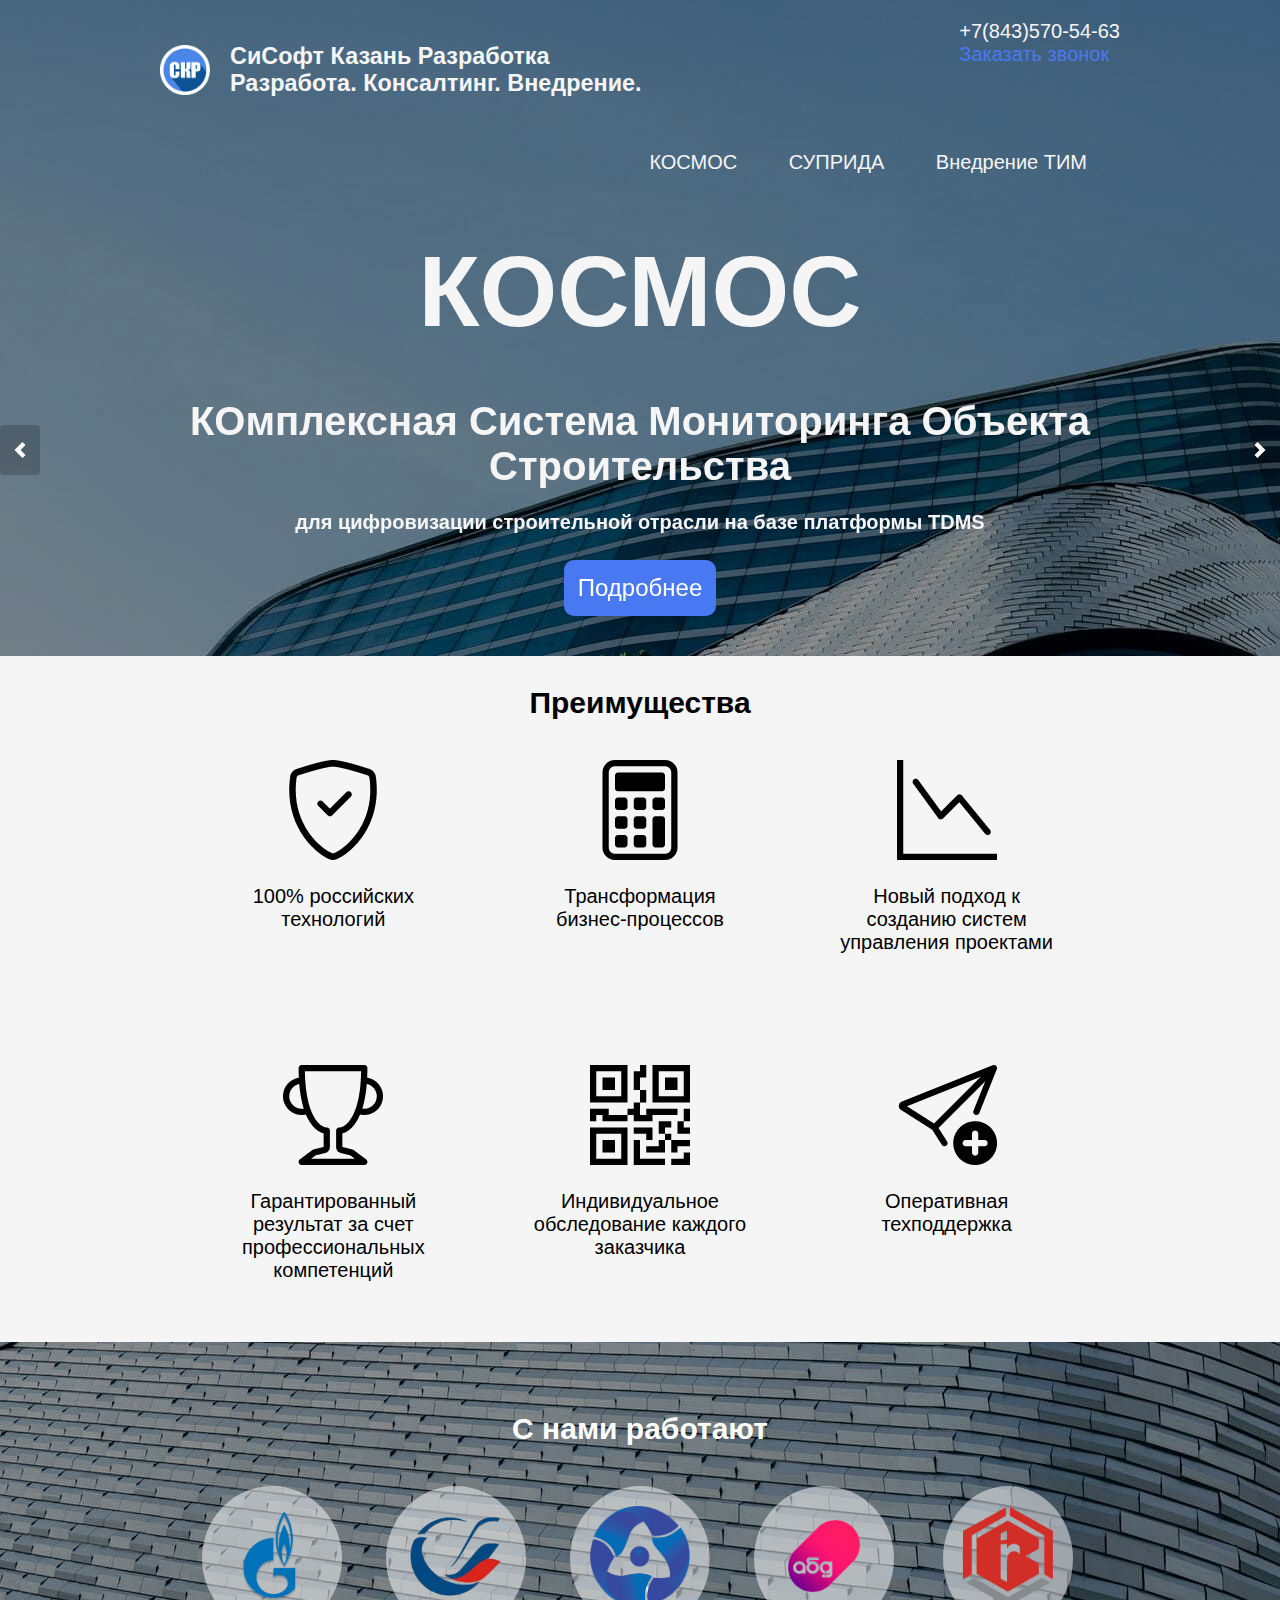
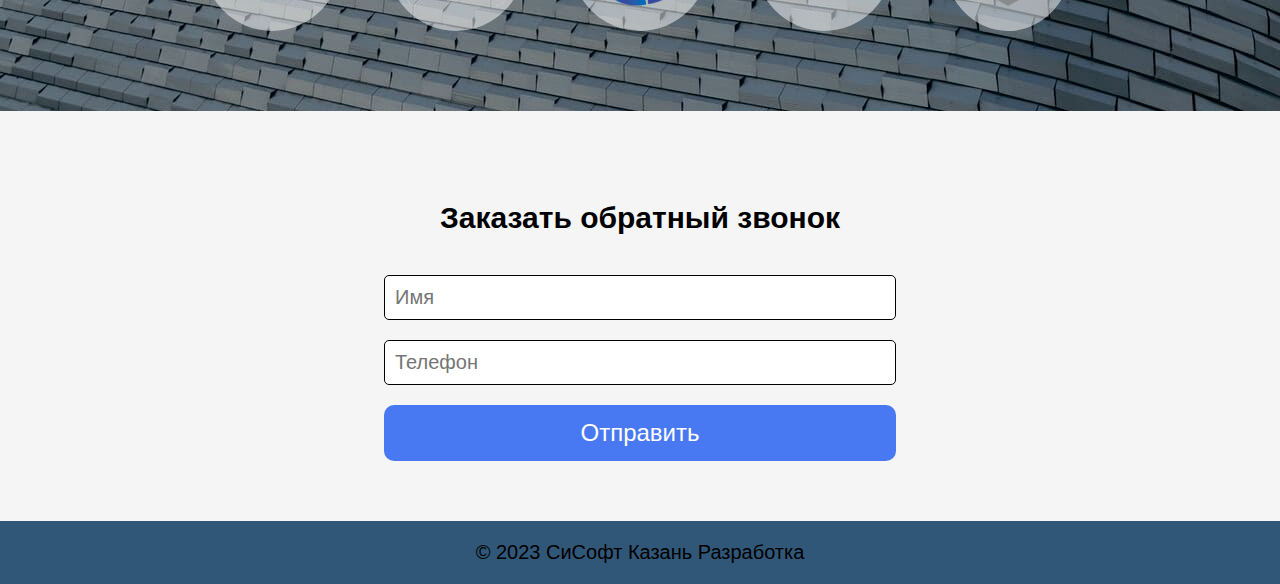
==== commit 0f6cf7e5: "правки имени Сергея и Андрея" ====
--- a/index.html
+++ b/index.html
@@ -54,9 +54,9 @@
 
             <div id="headerLinks" class="header-links header-links-display">
                 <ul class="header-list">
-                    <li><a href="#firstview" class="header-link mobile-button">Наши решения</a></li>
-                    <li><a href="#advantage" class="header-link mobile-button">Почему мы?</a></li>
-                    <li><a href="#clients" class="header-link mobile-button">С нами работают</a></li>
+                    <li><a href="kosmos.html" class="header-link mobile-button">КОСМОС</a></li>
+                    <li><a href="suprida.html" class="header-link mobile-button">СУПРИДА</a></li>
+                    <li><a href="tim.html" class="header-link mobile-button">Внедрение ТИМ</a></li>
                 </ul>
             </div>
         </div>
@@ -87,7 +87,7 @@
 
                         <div class="slider__item">
                             <div class="slider__item_content">
-                                <h1>TIM</h1>
+                                <h1>ТИМ</h1>
                                 <h3>Технологии информационного моделирования</h3>
                                 <h4>IT-решения для разработки TIM-проектов</h4>
                                 <a href="tim.html" class="firstview-button" target="_self">Подробнее</a>
--- a/styles/style.css
+++ b/styles/style.css
@@ -1,5 +1,5 @@
 body {
-    background: url("../images/background.jpg") no-repeat;
+    background: url("../images/background.jpg") repeat;
     padding: 0px;
     margin: 0px;
     font-size: 20px;
@@ -206,8 +206,6 @@
 .text_container {
     background-color: whitesmoke;
     padding: 1em;
-    height: 500px;
-    overflow-y: scroll;
 }
 
 .text_container p {
@@ -226,8 +224,13 @@
     padding: 0px;
 }
 
+.text_list_caption {
+    font-style: italic;
+    padding-left:2em;
+}
+
 .table_price {
-    margin:1em;
+    margin:0px;
     border:1px solid black;
     border-collapse: collapse;
 }
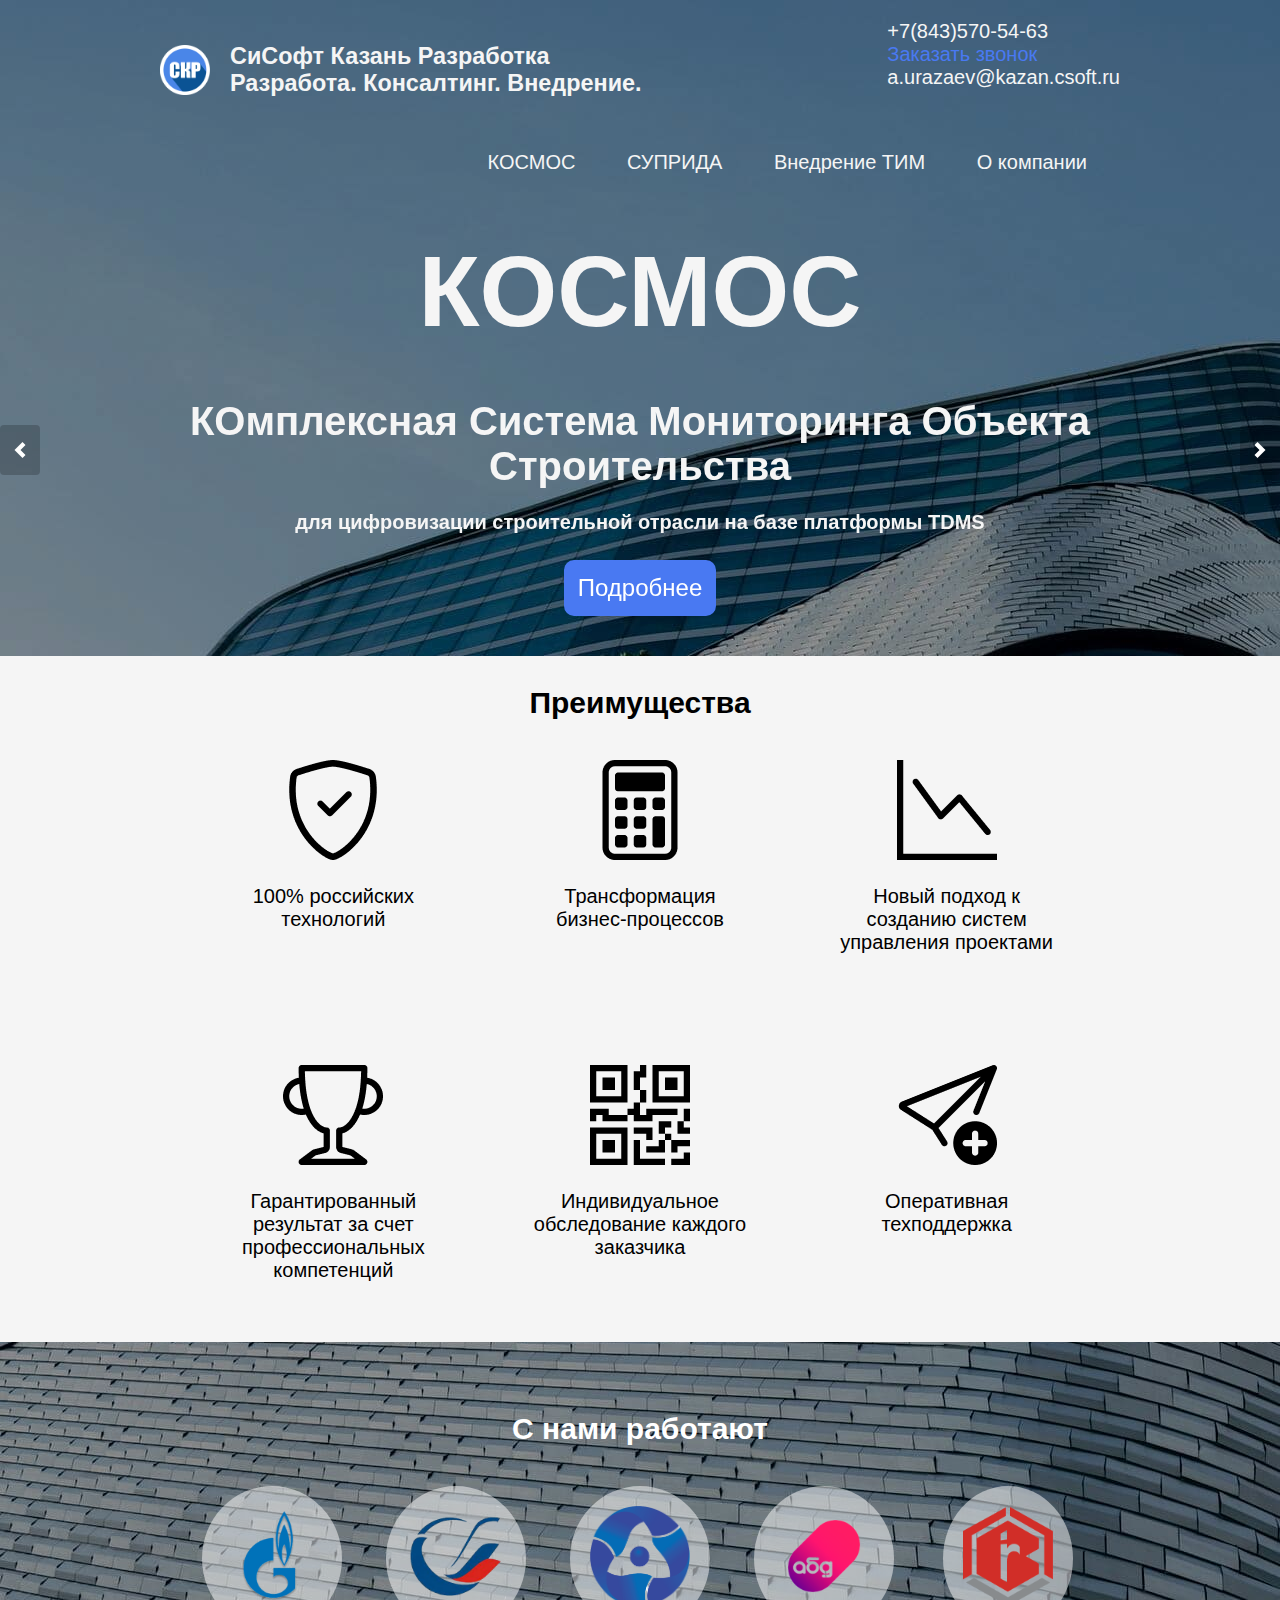
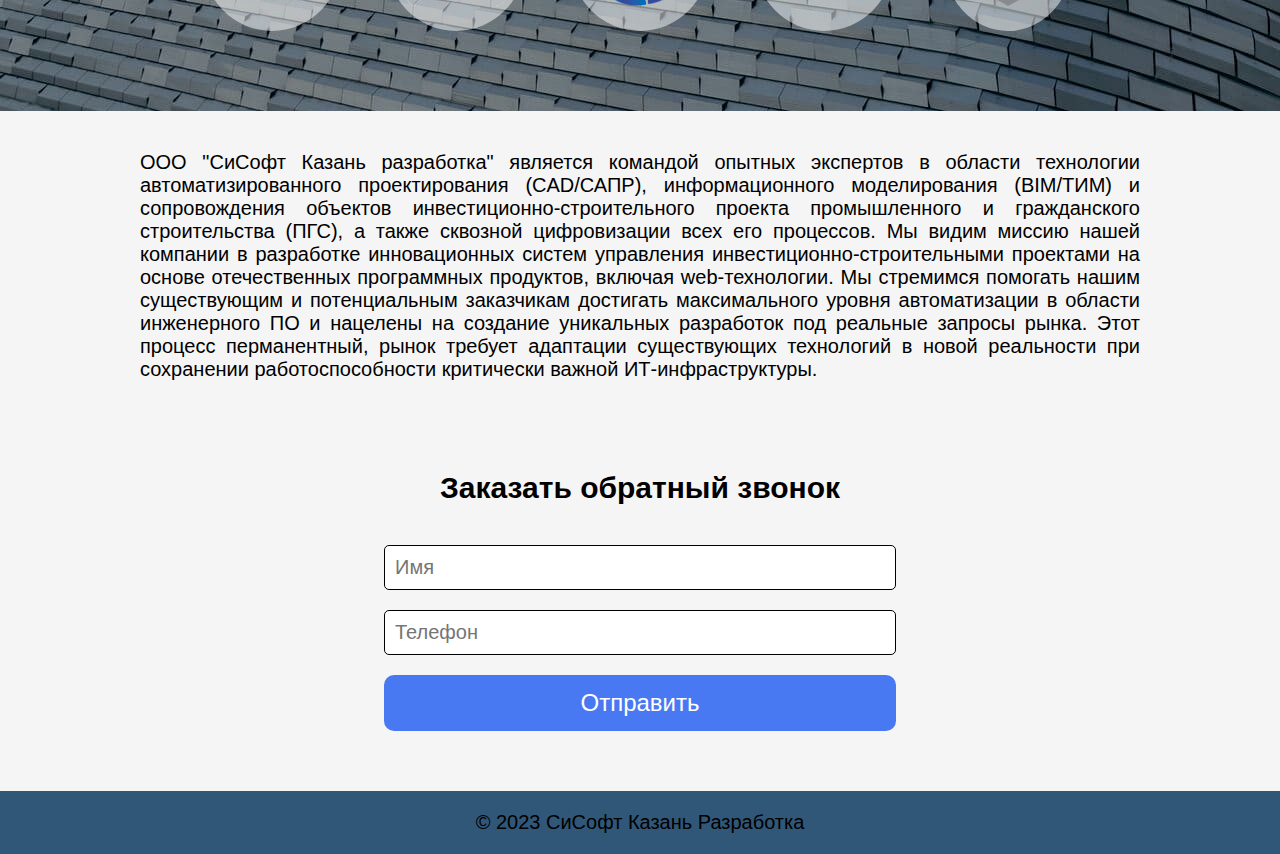
==== commit 70e5c548: "новые правки" ====
--- a/index.html
+++ b/index.html
@@ -48,8 +48,15 @@
             </a>
 
             <div id="headerContacts" class="header-contacts header-contacts-display">
-                <div class="header-link"><a href="tel:88435705463" class="header_phone">+7(843)570-54-63</a></div>
-                <div><a href="#form" class="header-link" style="color:#4979f2">Заказать звонок</a></div>
+                <div class="header-link">
+                    <a href="tel:88435705463" class="header_phone">+7(843)570-54-63</a>
+                </div>
+                <div>
+                    <a href="#form" class="header-link" style="color:#4979f2">Заказать звонок</a>
+                </div>
+                <div class="header-link">
+                    <a href="mailto:a.urazaev@kazan.csoft.ru" class="header_phone">a.urazaev@kazan.csoft.ru</a>
+                </div>
             </div>
 
             <div id="headerLinks" class="header-links header-links-display">
@@ -57,6 +64,7 @@
                     <li><a href="kosmos.html" class="header-link mobile-button">КОСМОС</a></li>
                     <li><a href="suprida.html" class="header-link mobile-button">СУПРИДА</a></li>
                     <li><a href="tim.html" class="header-link mobile-button">Внедрение ТИМ</a></li>
+                    <li><a href="#company" class="header-link mobile-button">О компании</a></li>
                 </ul>
             </div>
         </div>
@@ -200,6 +208,20 @@
         </div>
     </div>
 
+    <div id="company" class="clients text_container" style="padding-bottom: 0px;">
+        <div class="container" style="text-align: justify;">
+            ООО "СиСофт Казань разработка" является командой опытных экспертов в области технологии автоматизированного
+            проектирования (CAD/САПР), информационного моделирования (BIM/ТИМ) и сопровождения объектов
+            инвестиционно-строительного проекта промышленного и гражданского строительства (ПГС), а также сквозной
+            цифровизации всех его процессов. Мы видим миссию нашей компании в разработке инновационных систем управления
+            инвестиционно-строительными проектами на основе отечественных программных продуктов, включая web-технологии.
+            Мы стремимся помогать нашим существующим и потенциальным заказчикам достигать максимального уровня
+            автоматизации в области инженерного ПО и нацелены на создание уникальных разработок под реальные запросы
+            рынка. Этот процесс перманентный, рынок требует адаптации существующих технологий в новой реальности при
+            сохранении работоспособности критически важной ИТ-инфраструктуры.
+        </div>
+    </div>
+
     <div class="form" id="form">
         <div class="container">
             <h2 class="caption">Заказать обратный звонок</h2>
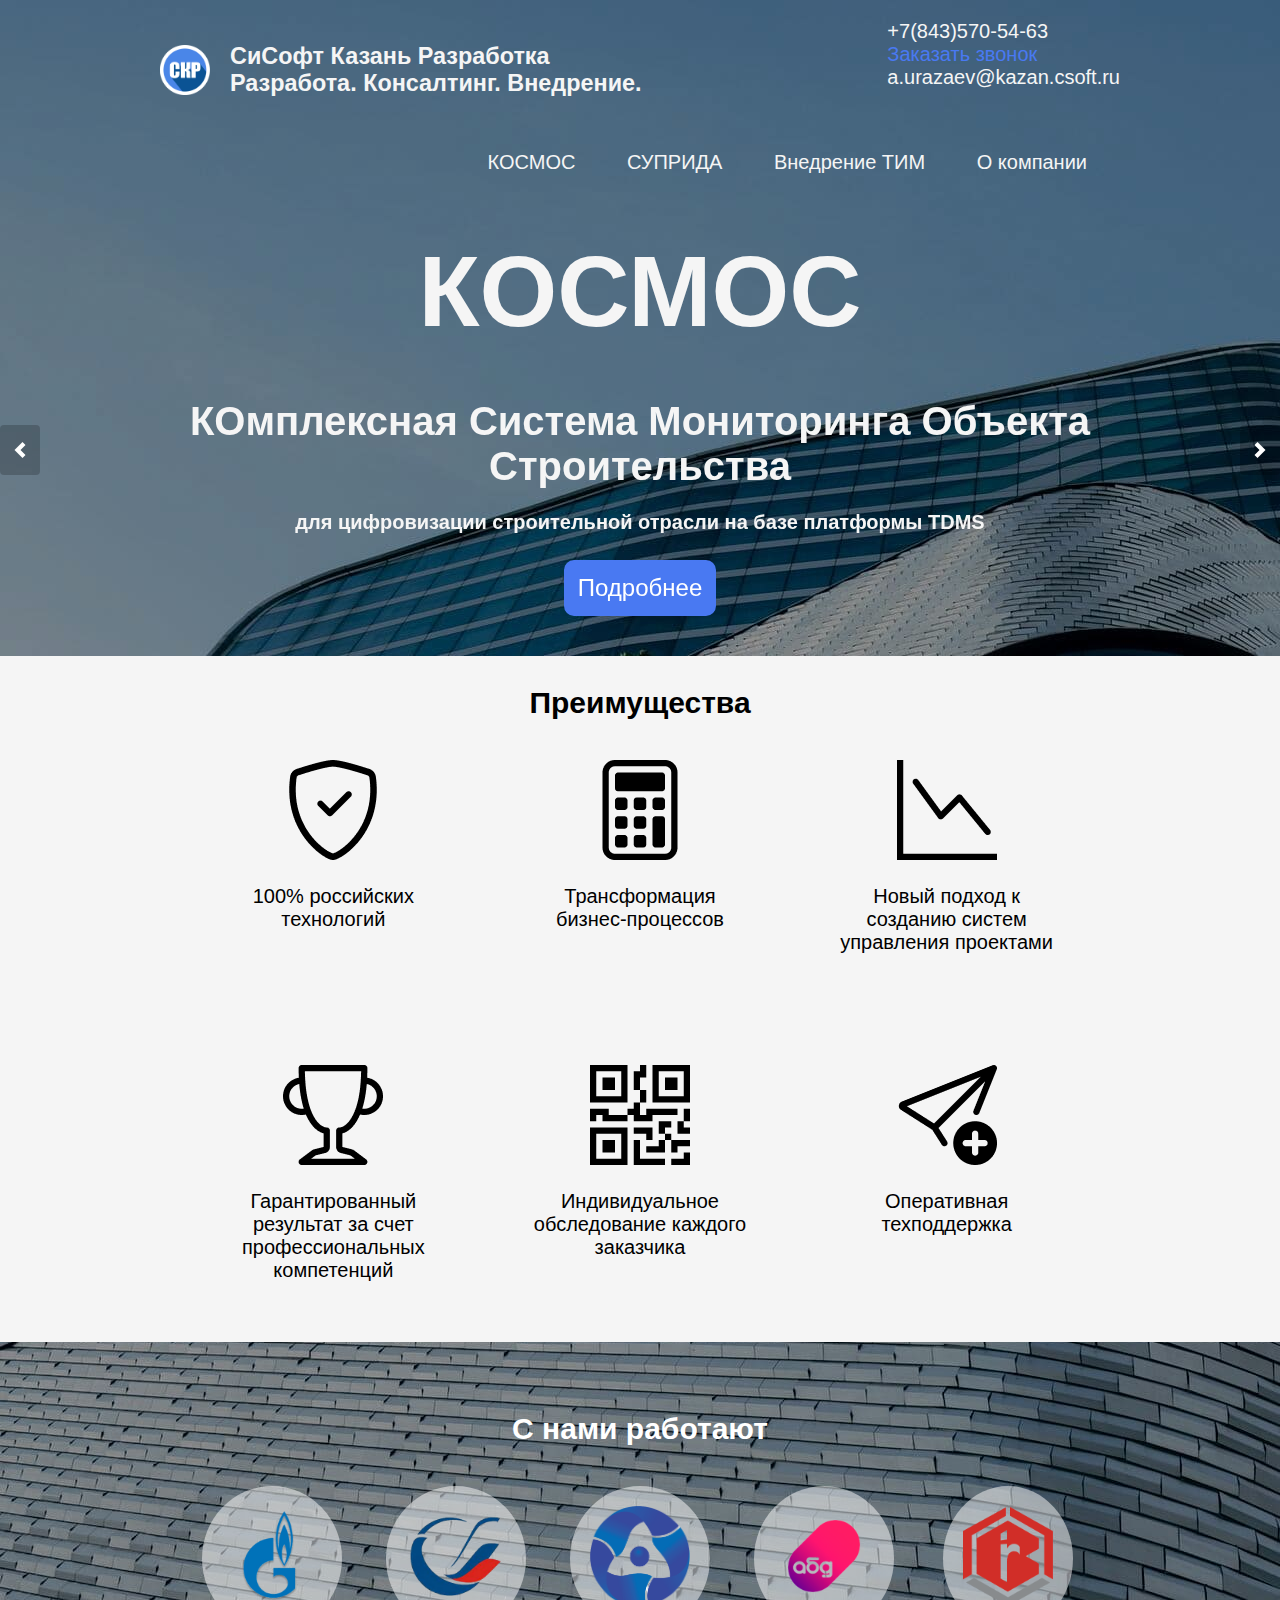
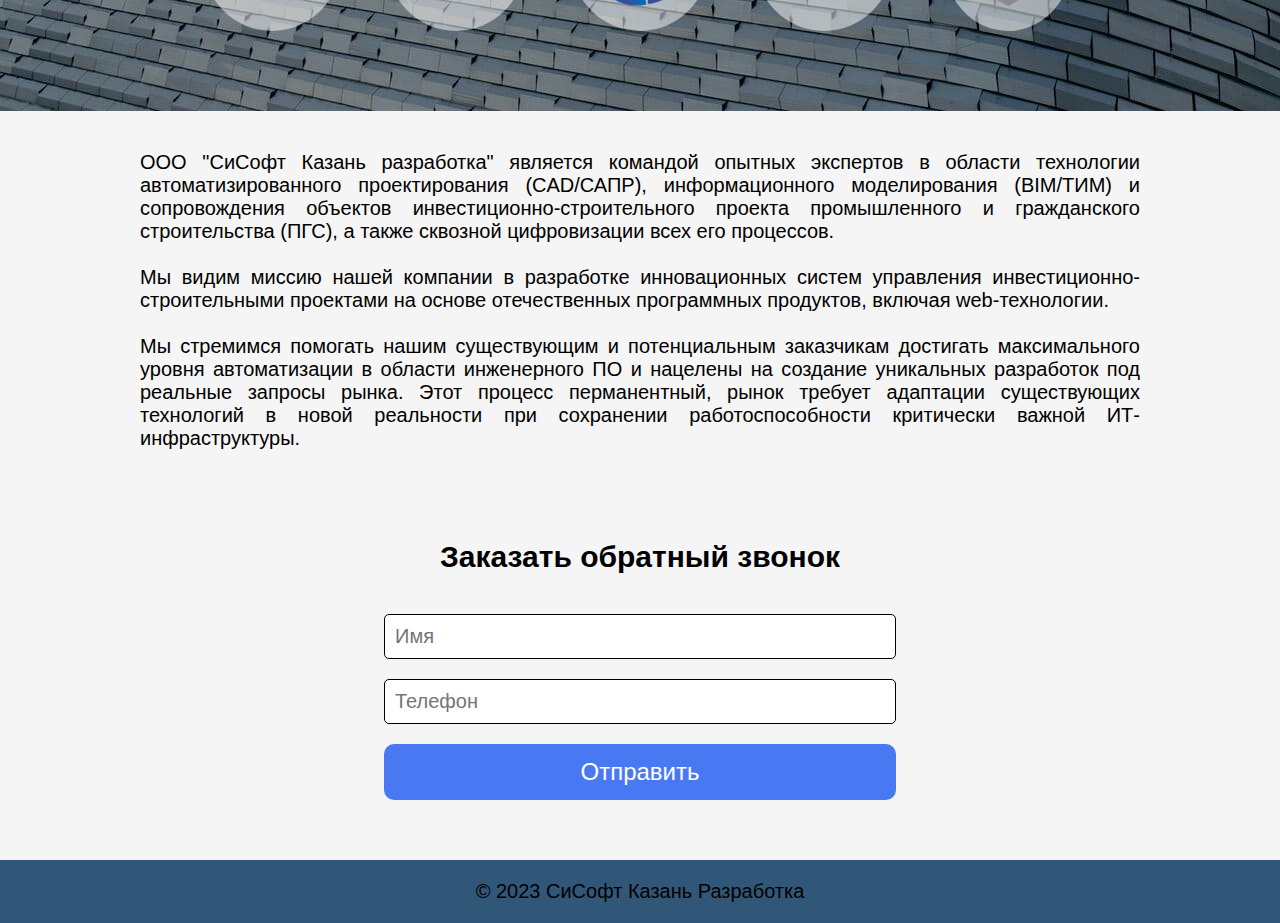
==== commit 16bd213e: "правки" ====
--- a/index.html
+++ b/index.html
@@ -213,8 +213,11 @@
             ООО "СиСофт Казань разработка" является командой опытных экспертов в области технологии автоматизированного
             проектирования (CAD/САПР), информационного моделирования (BIM/ТИМ) и сопровождения объектов
             инвестиционно-строительного проекта промышленного и гражданского строительства (ПГС), а также сквозной
-            цифровизации всех его процессов. Мы видим миссию нашей компании в разработке инновационных систем управления
+            цифровизации всех его процессов. 
+            <br><br>
+            Мы видим миссию нашей компании в разработке инновационных систем управления
             инвестиционно-строительными проектами на основе отечественных программных продуктов, включая web-технологии.
+            <br><br>
             Мы стремимся помогать нашим существующим и потенциальным заказчикам достигать максимального уровня
             автоматизации в области инженерного ПО и нацелены на создание уникальных разработок под реальные запросы
             рынка. Этот процесс перманентный, рынок требует адаптации существующих технологий в новой реальности при
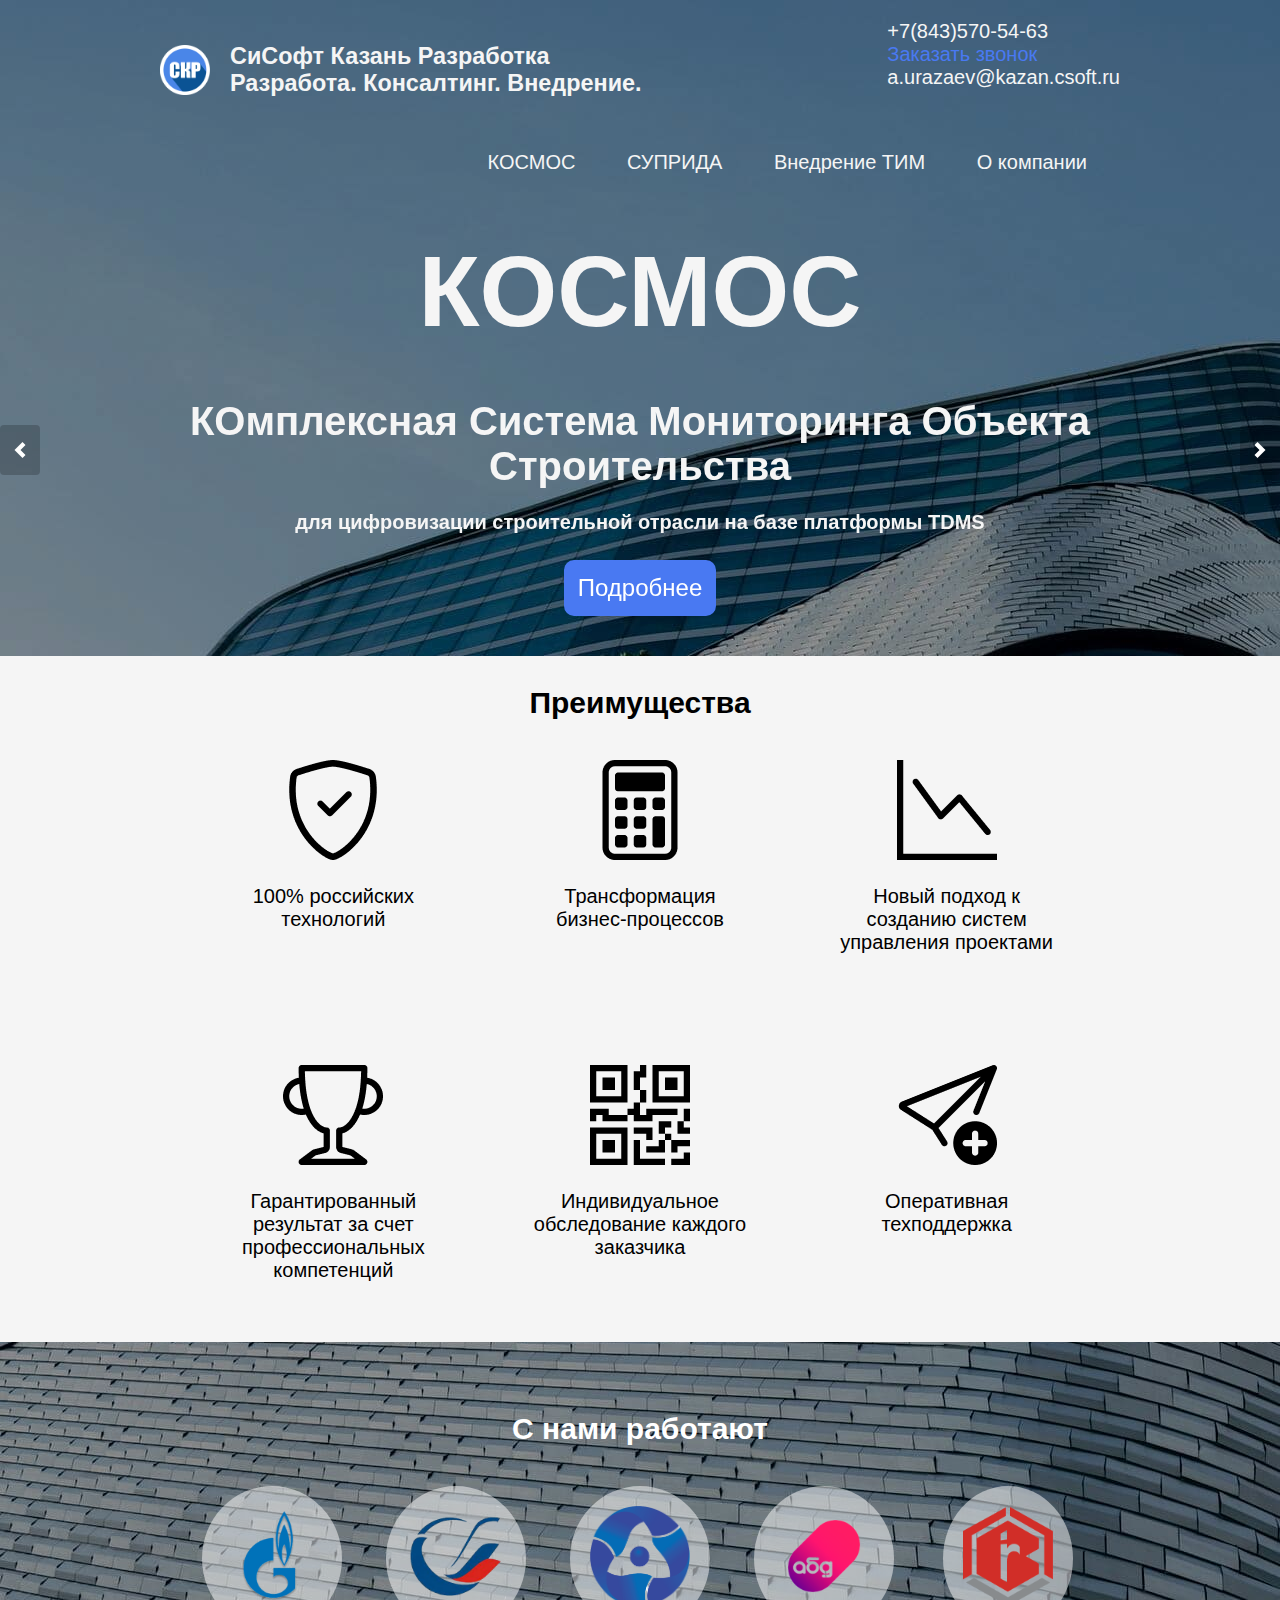
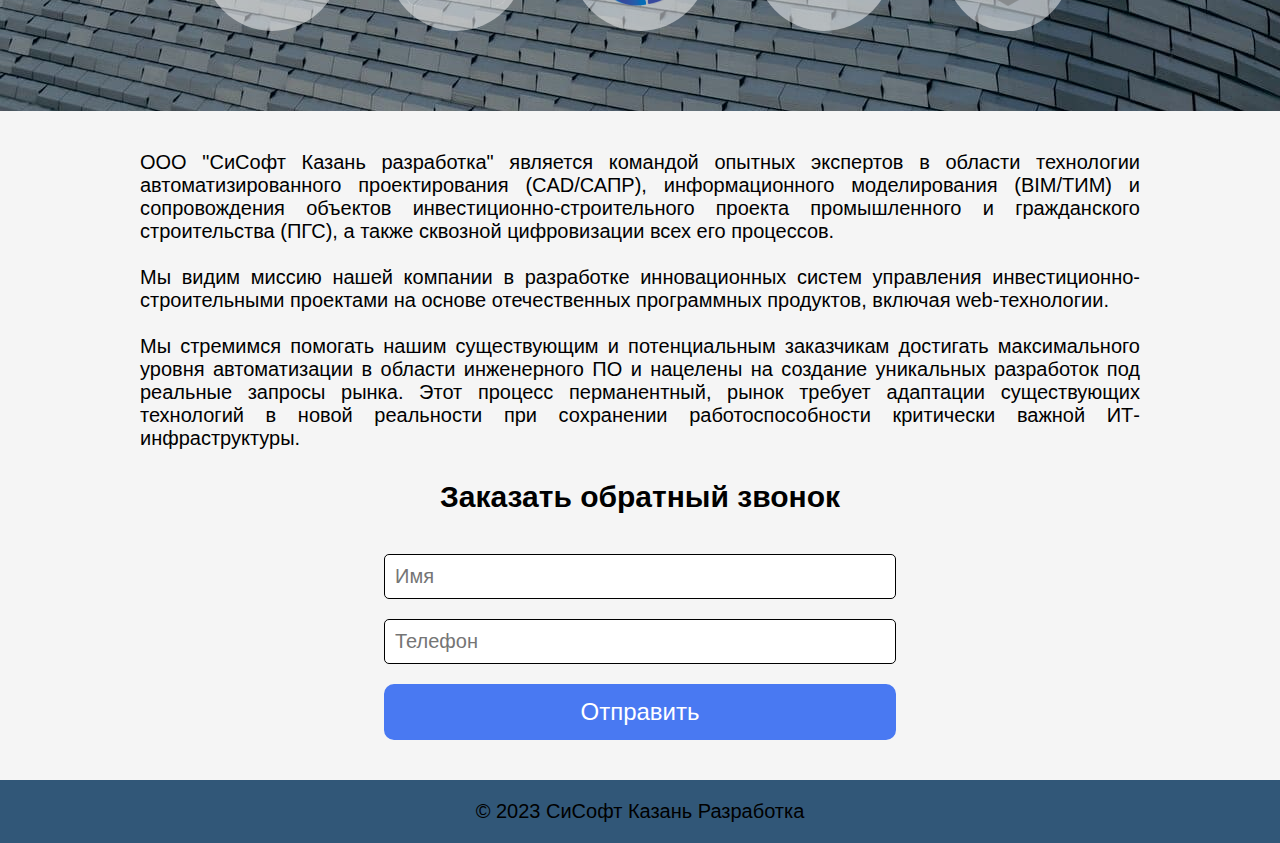
==== commit 0dcee0db: "поправил стили" ====
--- a/index.html
+++ b/index.html
@@ -208,7 +208,7 @@
         </div>
     </div>
 
-    <div id="company" class="clients text_container" style="padding-bottom: 0px;">
+    <div id="company" class="clients text_container" style="margin-bottom:0px;padding-bottom: 0px;">
         <div class="container" style="text-align: justify;">
             ООО "СиСофт Казань разработка" является командой опытных экспертов в области технологии автоматизированного
             проектирования (CAD/САПР), информационного моделирования (BIM/ТИМ) и сопровождения объектов
--- a/styles/style.css
+++ b/styles/style.css
@@ -373,7 +373,7 @@
     display: flex;
     justify-content: center;
     height: auto;
-    padding: 3em;
+    padding-bottom: 2em;
     padding-left: 30%;
     padding-right: 30%;
     background-color: whitesmoke;
